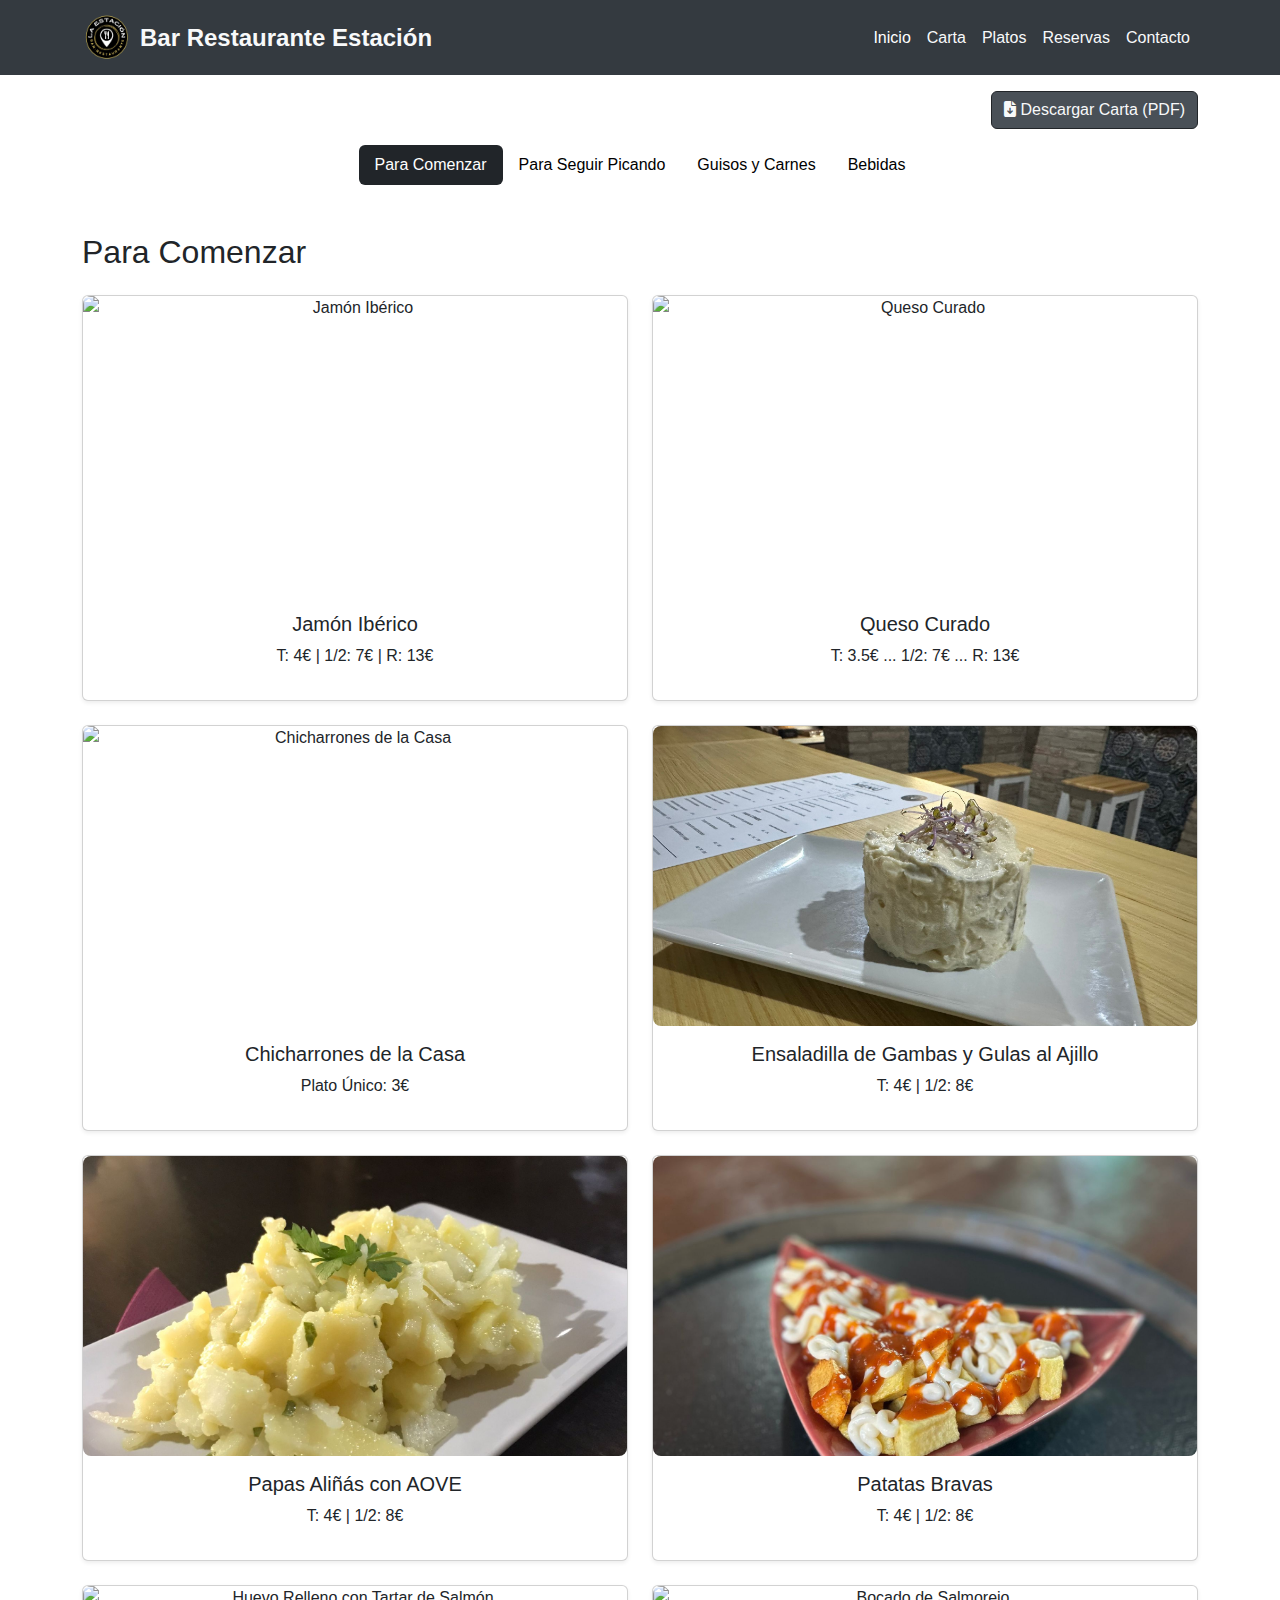
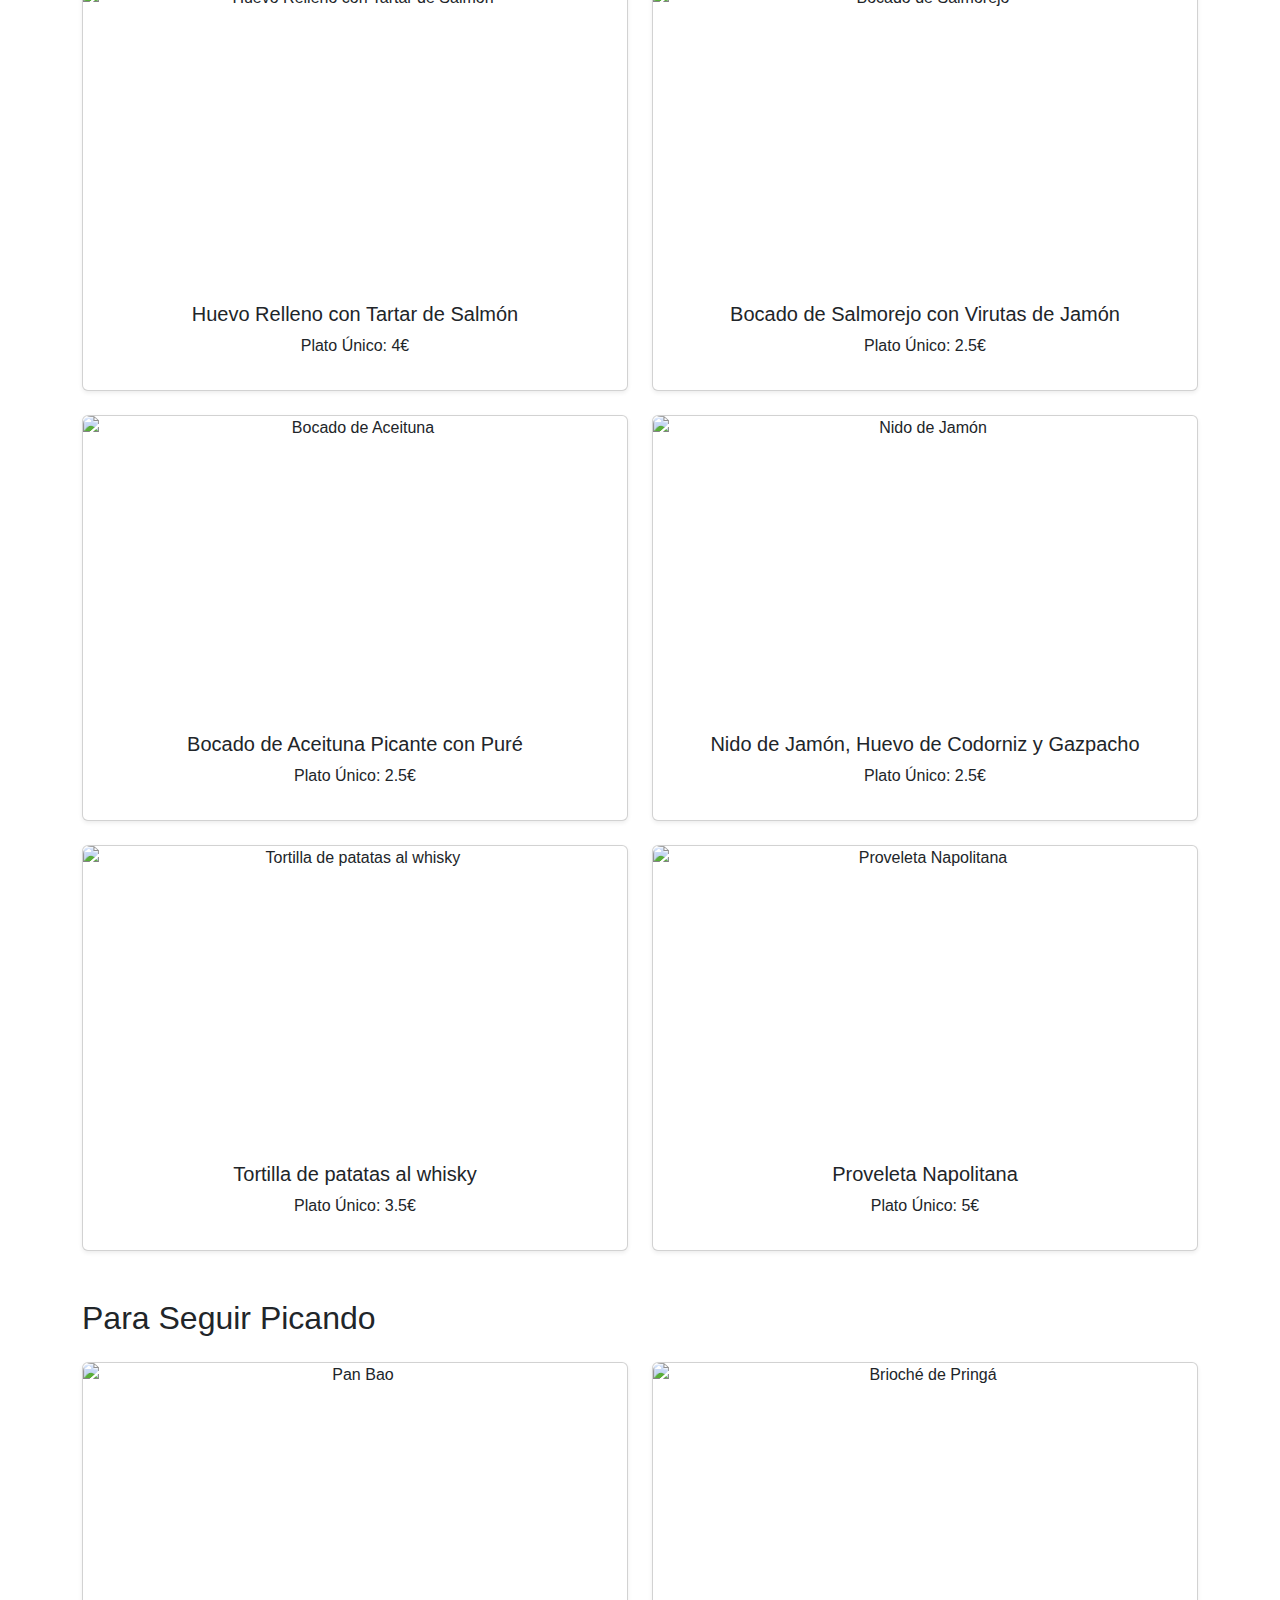
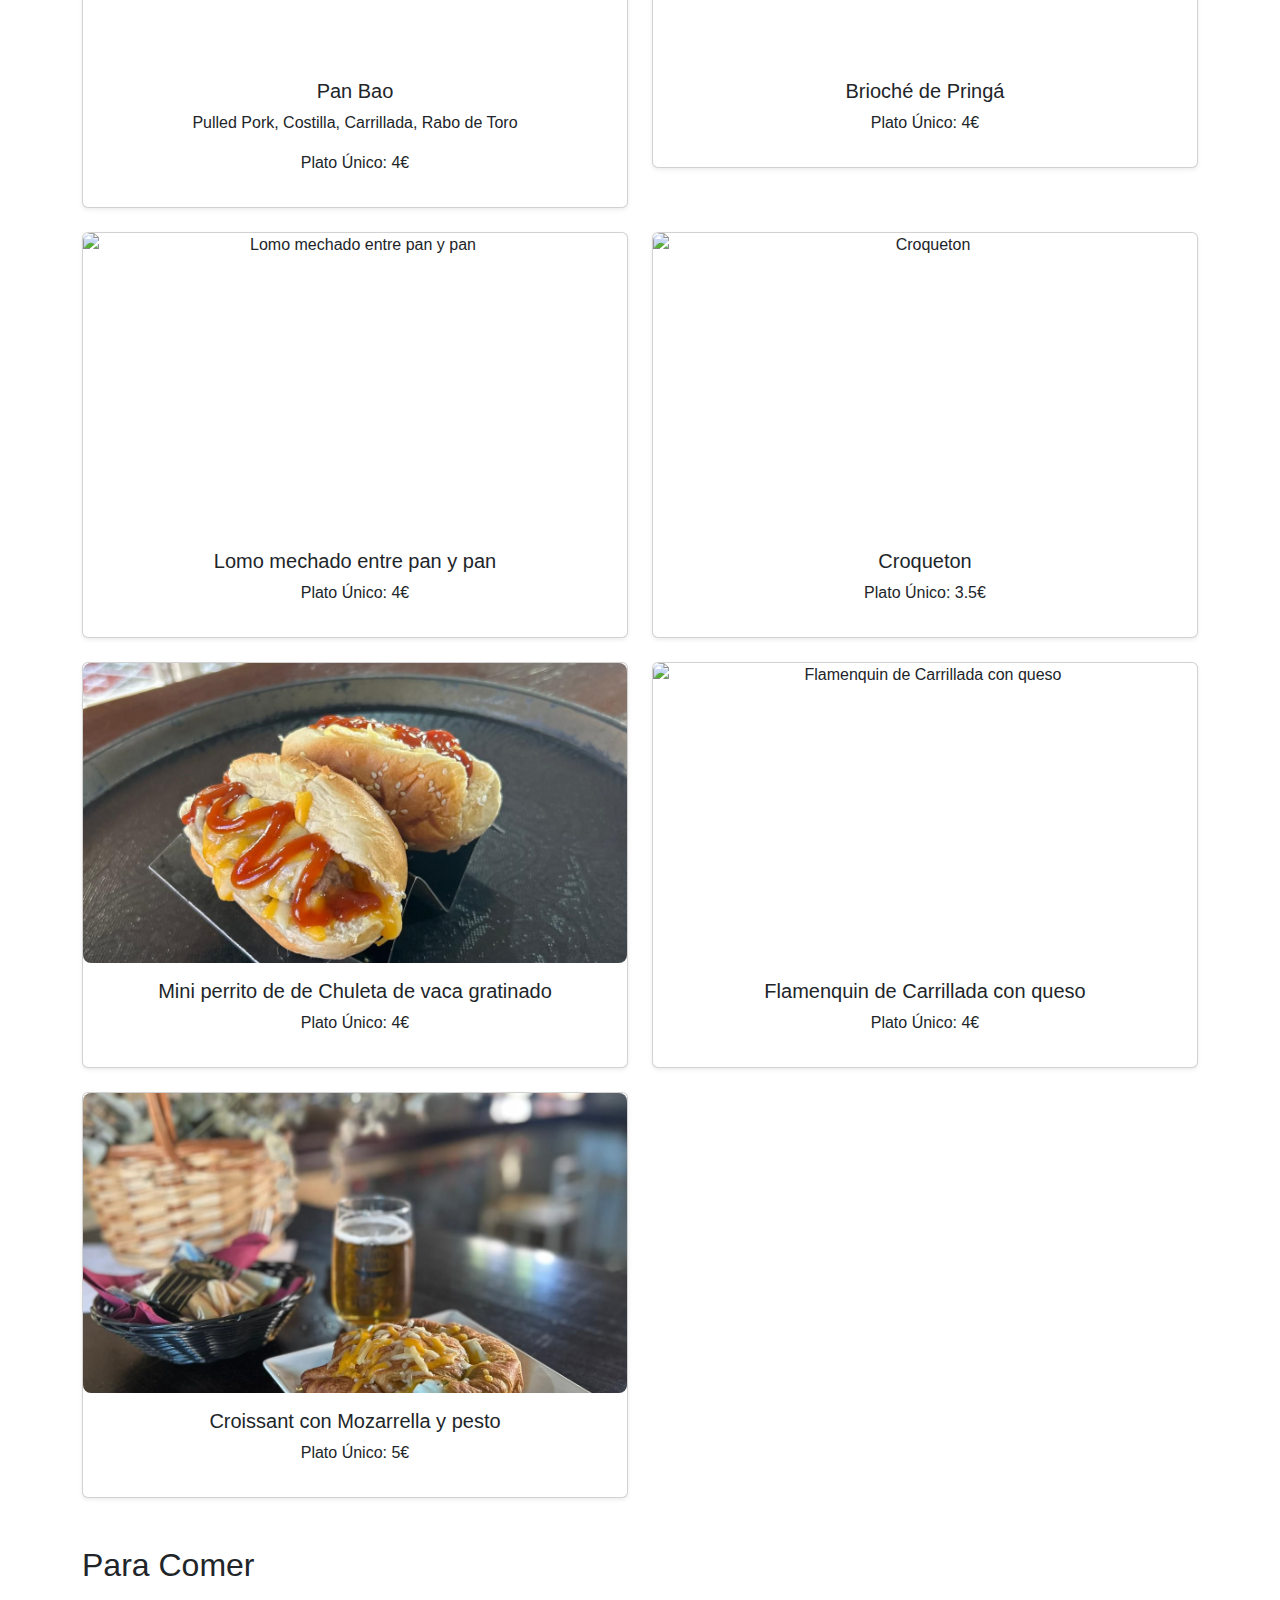
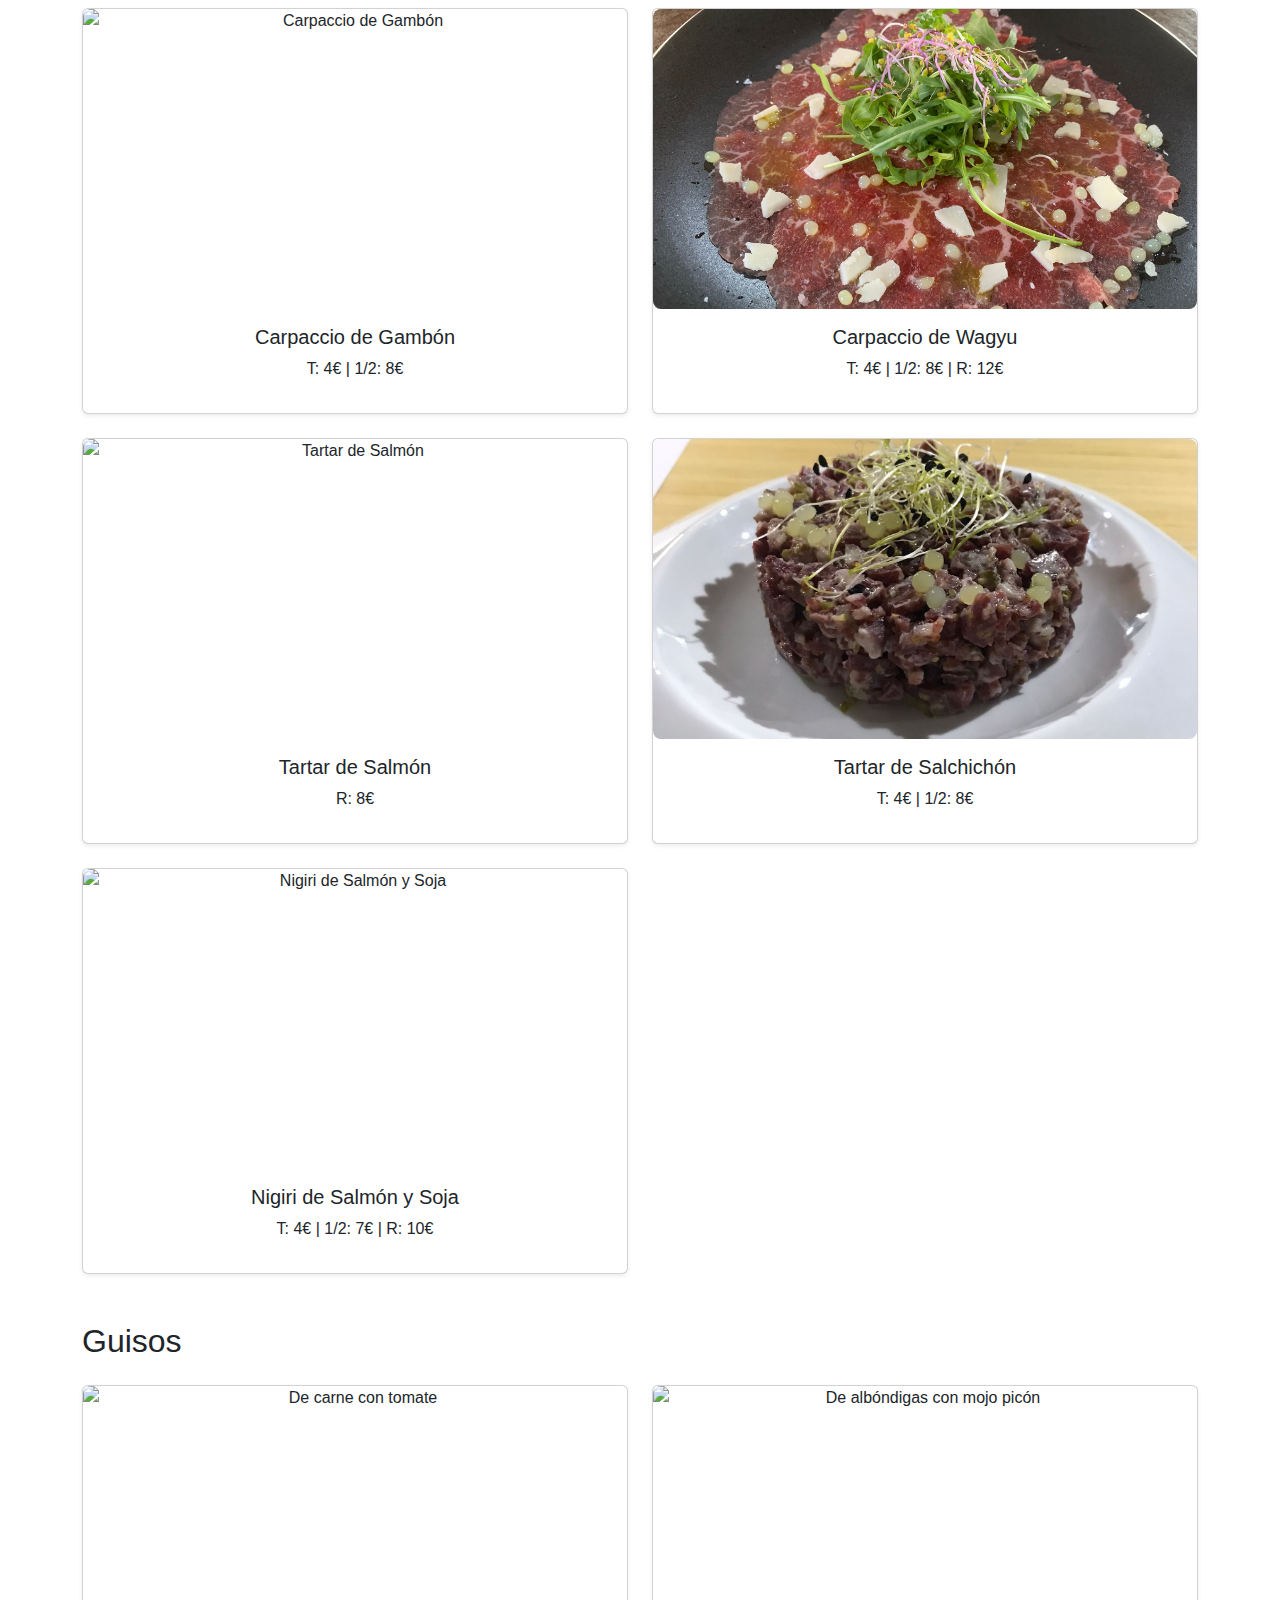
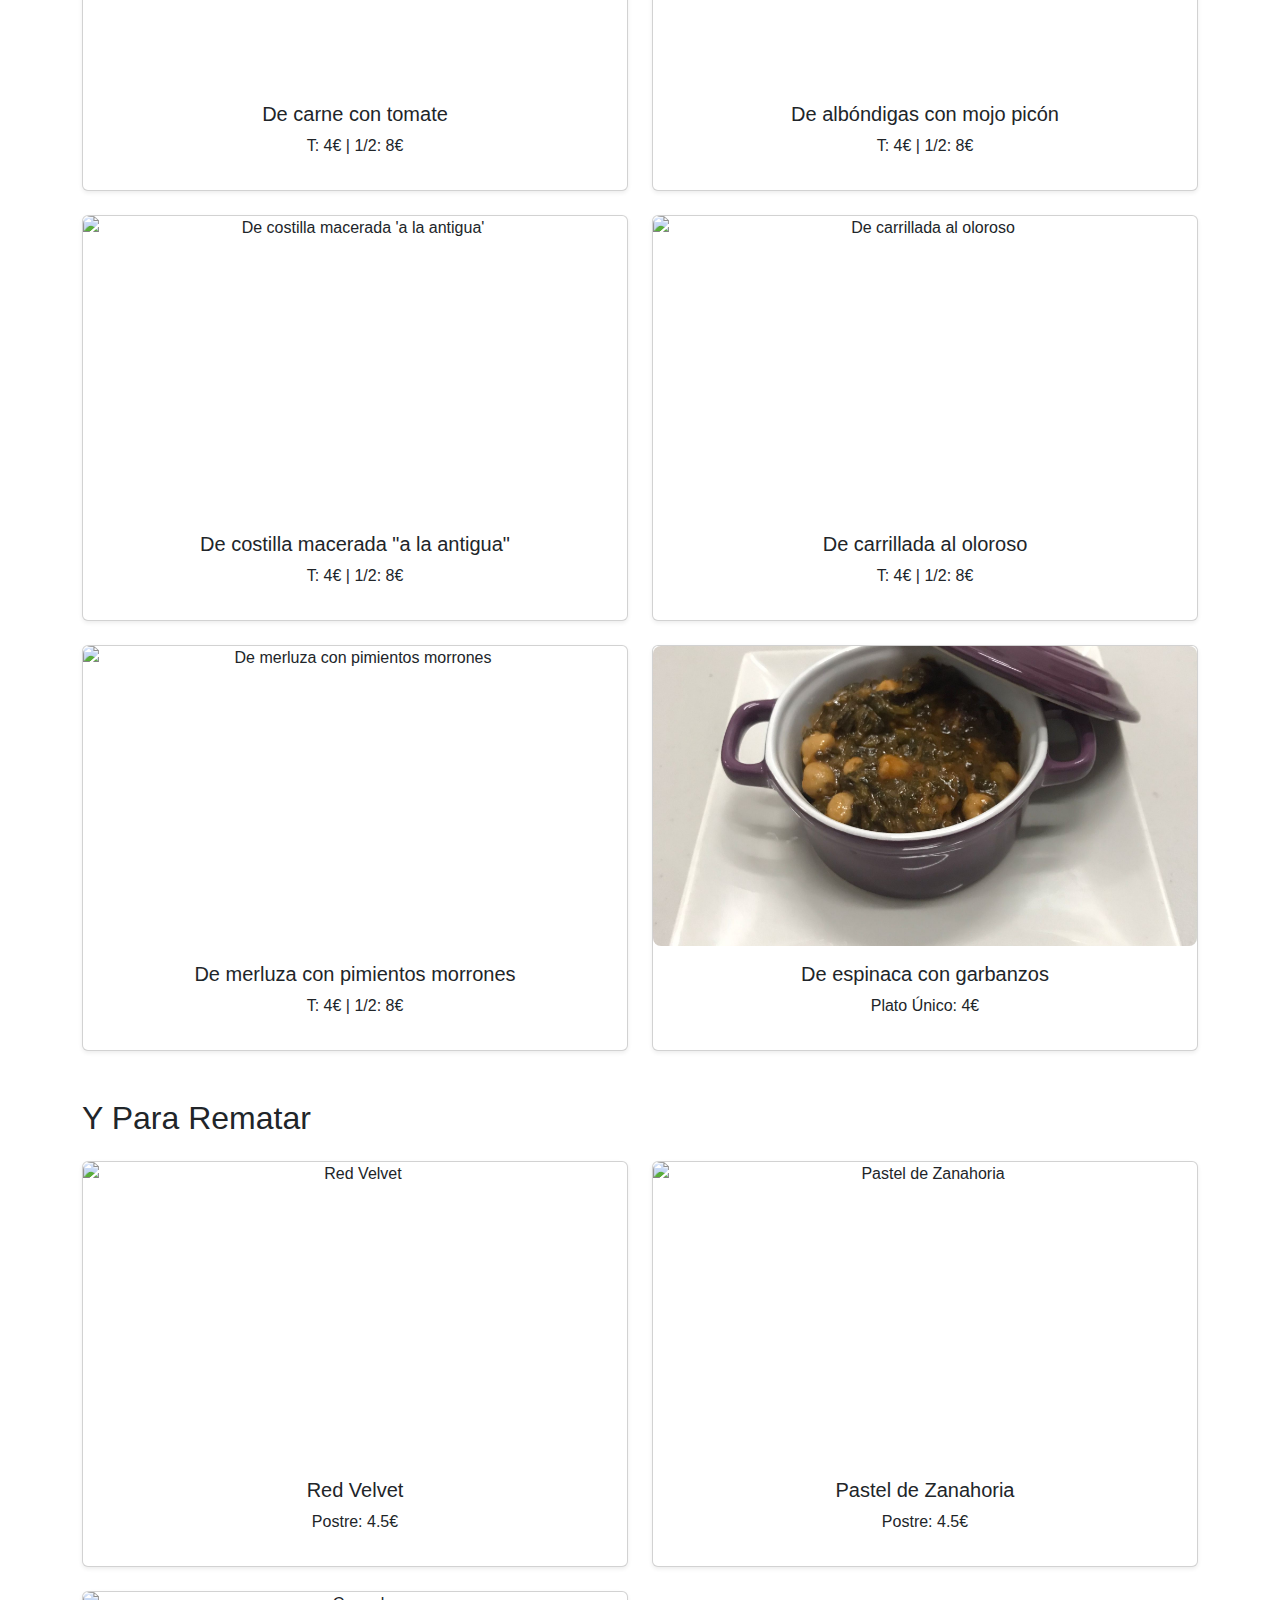
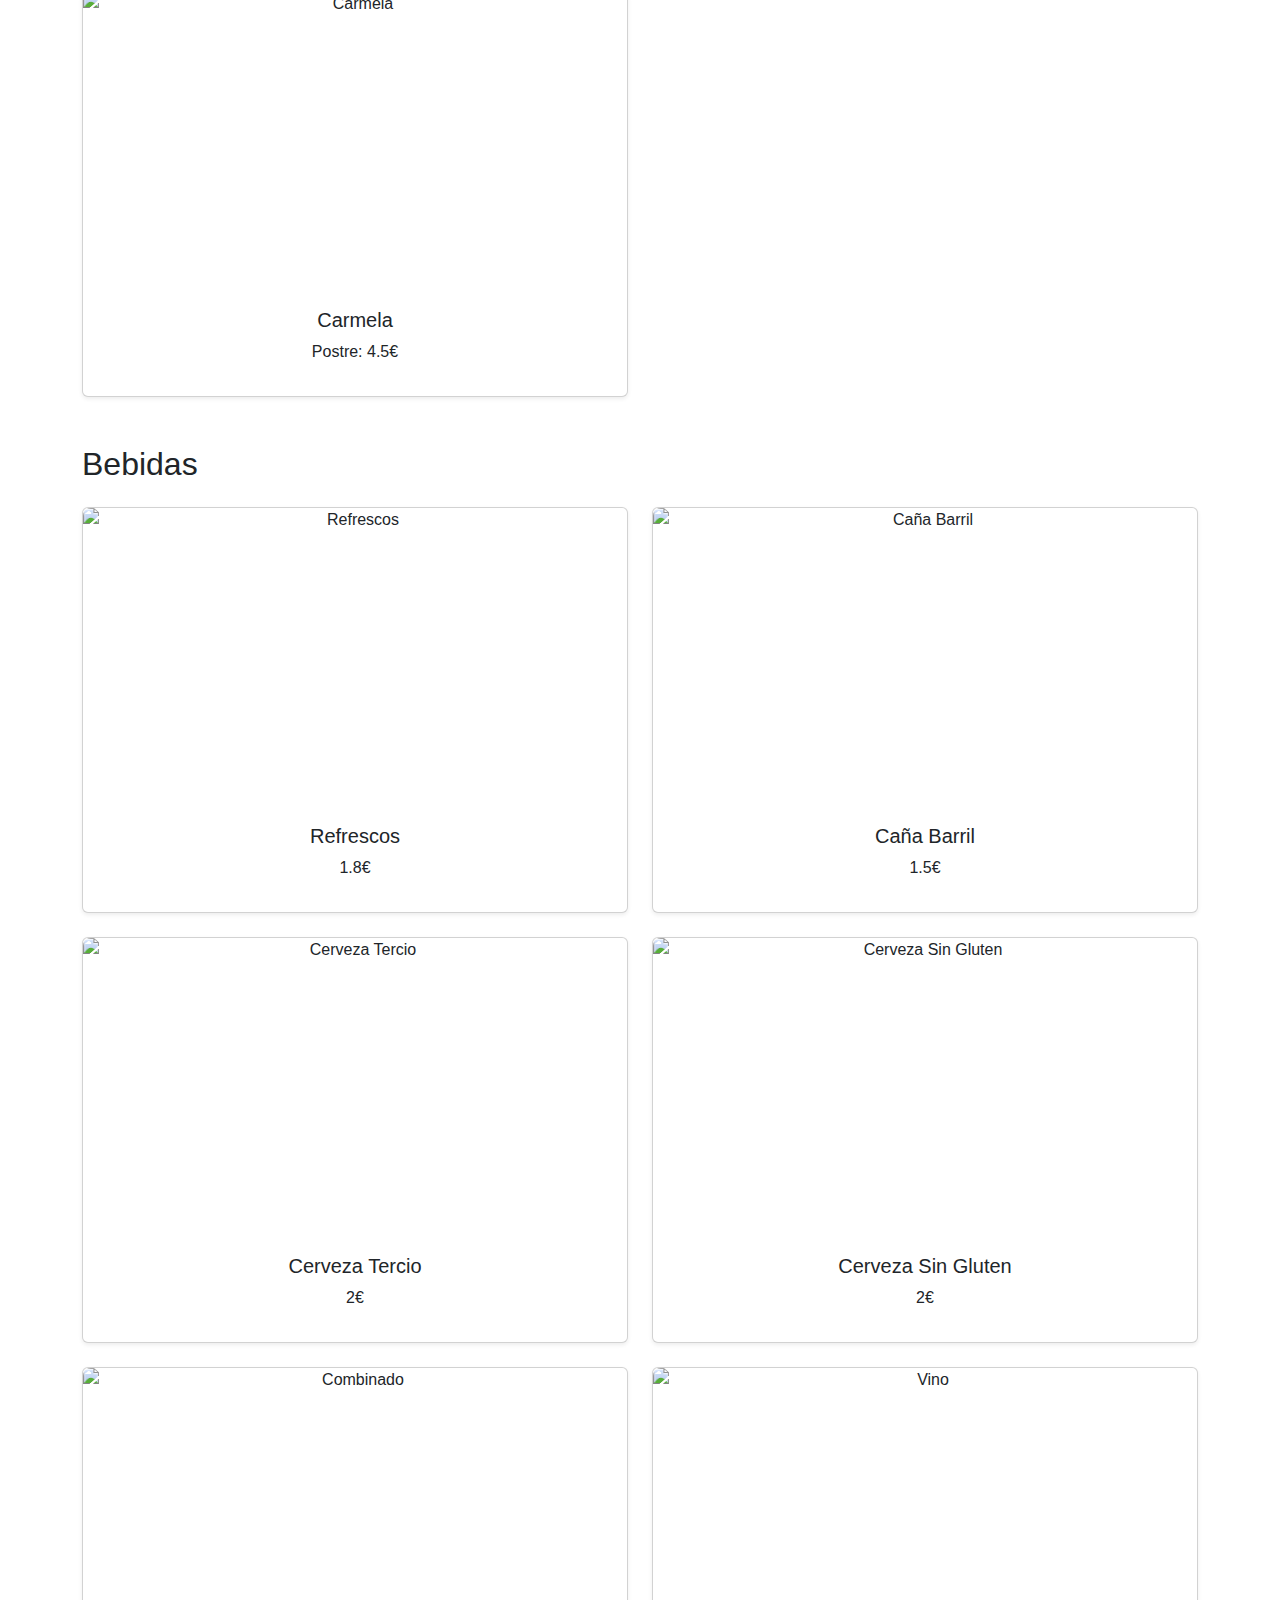
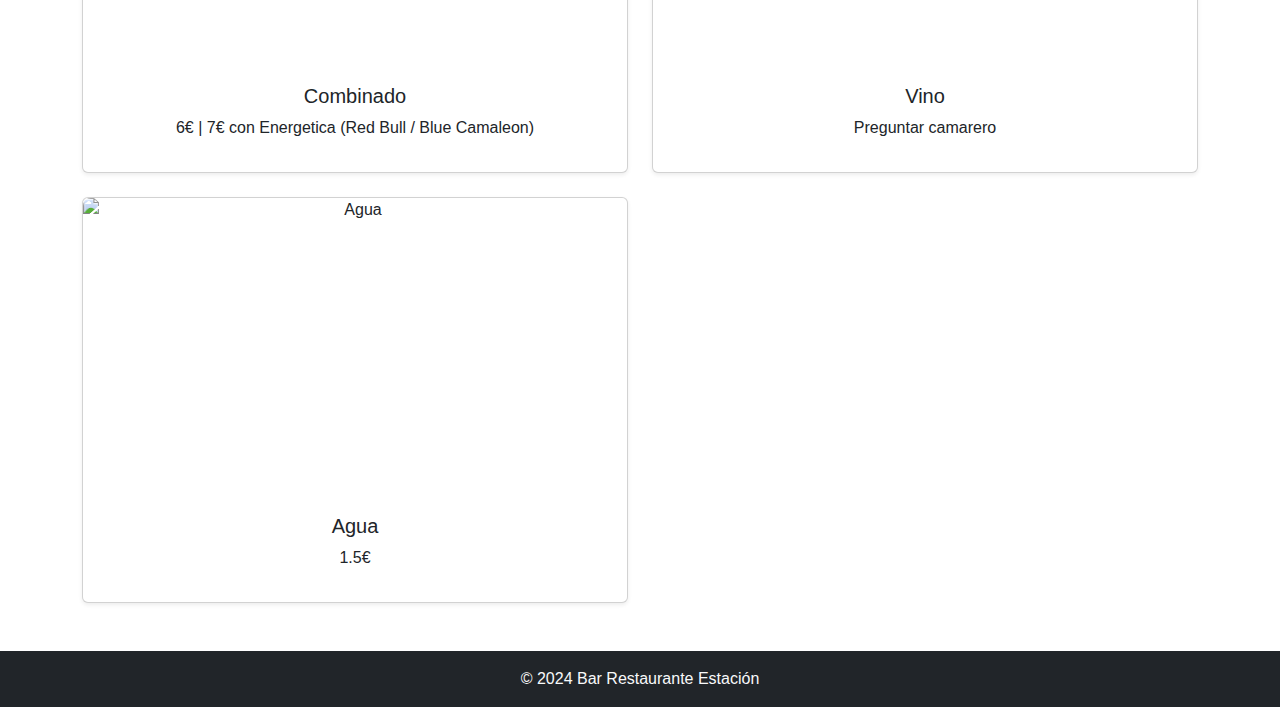
==== menu/index.html @ 71e69ae3 "cambiando el nombre de los archivos para github los detecte, y no aparezca la estenxion .html" ====
<!DOCTYPE html>
<html lang="es">
  <head>
    <meta charset="UTF-8" />
    <meta name="viewport" content="width=device-width, initial-scale=1.0" />
    <title>Menú | Bar Restaurante Estación</title>
    <meta
      name="description"
      content="Ven a disfrutar de los mejores platos y un ambiente único en Bar Restaurante La Estación. Ubicado al lado de la estacion."
    />
    <!-- Bootstrap CSS -->
    <link
      href="https://cdn.jsdelivr.net/npm/bootstrap@5.3.0/dist/css/bootstrap.min.css"
      rel="stylesheet"
    />

    <!-- Iconos de Bootstrap -->
    <link
      rel="stylesheet"
      href="https://cdnjs.cloudflare.com/ajax/libs/font-awesome/6.4.0/css/all.min.css"
    />

    <!-- Estilos Personalizados -->
    <link rel="stylesheet" href="../assets/style/style.css" />
    <link rel="shortcut icon" href="../img/Logo/logo.png" type="image/x-icon" />
    <link
      rel="stylesheet"
      href="https://fonts.googleapis.com/css2?family=Material+Symbols+Outlined"
    />
  </head>
  <body id="top">
    <!-- Header -->
    <header>
      <nav class="navbar navbar-expand-lg navbar-dark bg-prussian-blue">
        <div class="container">
          <a
            class="navbar-brand d-flex align-items-center"
            href="../index.html"
          >
            <img
              src="../img/Logo/logo.png"
              alt="Logo"
              class="logo img-fluid me-2"
            />
            <span class="d-none d-lg-inline">Bar Restaurante Estación</span>
            <span class="d-lg-none">La Estación</span>
          </a>
          <button
            class="navbar-toggler"
            type="button"
            data-bs-toggle="collapse"
            data-bs-target="#navbarNav"
            aria-controls="navbarNav"
            aria-expanded="false"
            aria-label="Toggle navigation"
          >
            <span class="navbar-toggler-icon"></span>
          </button>
          <div
            class="collapse navbar-collapse justify-content-end"
            id="navbarNav"
          >
            <ul class="navbar-nav">
              <li class="nav-item">
                <a class="nav-link active" href="../">Inicio</a>
              </li>
              <li class="nav-item">
                <a class="nav-link" href="./">Carta</a>
              </li>
              <li class="nav-item">
                <a class="nav-link" href="../platos/">Platos</a>
              </li>
              <li class="nav-item">
                <a class="nav-link" href="../#reservas">Reservas</a>
              </li>
              <li class="nav-item">
                <a class="nav-link" href="../#contact">Contacto</a>
              </li>
            </ul>
          </div>
        </div>
      </nav>
    </header>

    <!-- Botón de Descargar PDF -->
    <div class="container mt-3 text-end">
      <a href="../assets/pdf/CartaBarLaEstacion.pdf" class="btn btn-primary">
        <i class="fas fa-file-download"></i> Descargar Carta (PDF)
      </a>
    </div>

    <!-- Submenú de Anclas -->
    <nav class="container mt-3">
      <ul class="nav nav-pills justify-content-center">
        <li class="nav-item">
          <a id="active" class="nav-link" href="#para-comenzar"
            >Para Comenzar</a
          >
        </li>
        <li class="nav-item">
          <a class="nav-link" href="#para-seguir-picando"
            >Para Seguir Picando</a
          >
        </li>
        <li class="nav-item">
          <a class="nav-link" href="#guisos">Guisos y Carnes</a>
        </li>
        <li class="nav-item">
          <a class="nav-link" href="#bebidas">Bebidas</a>
        </li>
      </ul>
    </nav>

    <!-- Menú -->
    <main id="menu-grid" class="container my-5">
      <!-- Para Comenzar -->
      <section id="para-comenzar" class="menu-section mb-5">
        <h2 class="text-prussian-blue mb-4">Para Comenzar</h2>
        <div class="menu-items row g-4">
          <!-- Jamón Ibérico -->
          <div class="menu-item col-md-6 text-center">
            <div class="card shadow-sm">
              <img
                src="../img/menu/jamon-iberico.jpg"
                alt="Jamón Ibérico"
                class="card-img-top"
              />
              <div class="card-body">
                <h5 class="card-title">Jamón Ibérico</h5>
                <p class="card-price">T: 4€ | 1/2: 7€ | R: 13€</p>
              </div>
            </div>
          </div>

          <!-- Queso curado -->
          <div class="menu-item col-md-6 text-center">
            <div class="card shadow-sm">
              <img
                src="../img/menu/queso-curado.jpg"
                alt="Queso Curado"
                class="card-img-top"
              />
              <div class="card-body">
                <h5 class="card-title">Queso Curado</h5>
                <p class="card-price">T: 3.5€ ... 1/2: 7€ ... R: 13€</p>
              </div>
            </div>
          </div>

          <!-- Chicharrones de la casa -->
          <div class="menu-item col-md-6 text-center">
            <div class="card shadow-sm">
              <img
                src="../img/menu/chicharrones.jpg"
                alt="Chicharrones de la Casa"
                class="card-img-top"
              />
              <div class="card-body">
                <h5 class="card-title">Chicharrones de la Casa</h5>
                <p class="card-price">Plato Único: 3€</p>
              </div>
            </div>
          </div>

          <!-- Ensaladilla de gambas y gulas al ajillo -->
          <div class="menu-item col-md-6 text-center">
            <div class="card shadow-sm">
              <img
                src="../img/platos/Ensaladilla.jpg"
                alt="Ensaladilla de Gambas y Gulas"
                class="card-img-top"
              />
              <div class="card-body">
                <h5 class="card-title">
                  Ensaladilla de Gambas y Gulas al Ajillo
                </h5>
                <p class="card-price">T: 4€ | 1/2: 8€</p>
              </div>
            </div>
          </div>

          <!-- Papas aliñás -->
          <div class="menu-item col-md-6 text-center">
            <div class="card shadow-sm">
              <img
                src="../img/platos/Patatas aloe.jpg"
                alt="Papas Aliñás"
                class="card-img-top"
              />
              <div class="card-body">
                <h5 class="card-title">Papas Aliñás con AOVE</h5>
                <p class="card-price">T: 4€ | 1/2: 8€</p>
              </div>
            </div>
          </div>

          <!-- Patatas bravas -->
          <div class="menu-item col-md-6 text-center">
            <div class="card shadow-sm">
              <img
                src="../img/platos/patatas bravas.jpg"
                alt="Patatas Bravas"
                class="card-img-top"
              />
              <div class="card-body">
                <h5 class="card-title">Patatas Bravas</h5>
                <p class="card-price">T: 4€ | 1/2: 8€</p>
              </div>
            </div>
          </div>

          <!-- Huevo relleno con tartar de salmón -->
          <div class="menu-item col-md-6 text-center">
            <div class="card shadow-sm">
              <img
                src="../img/menu/huevo-relleno.jpg"
                alt="Huevo Relleno con Tartar de Salmón"
                class="card-img-top"
              />
              <div class="card-body">
                <h5 class="card-title">Huevo Relleno con Tartar de Salmón</h5>
                <p class="card-price">Plato Único: 4€</p>
              </div>
            </div>
          </div>

          <!-- Bocado de salmorejo -->
          <div class="menu-item col-md-6 text-center">
            <div class="card shadow-sm">
              <img
                src="../img/menu/bocado-salmorejo.jpg"
                alt="Bocado de Salmorejo"
                class="card-img-top"
              />
              <div class="card-body">
                <h5 class="card-title">
                  Bocado de Salmorejo con Virutas de Jamón
                </h5>
                <p class="card-price">Plato Único: 2.5€</p>
              </div>
            </div>
          </div>

          <!-- Bocado de aceituna -->
          <div class="menu-item col-md-6 text-center">
            <div class="card shadow-sm">
              <img
                src="../img/menu/bocado-aceituna.jpg"
                alt="Bocado de Aceituna"
                class="card-img-top"
              />
              <div class="card-body">
                <h5 class="card-title">Bocado de Aceituna Picante con Puré</h5>
                <p class="card-price">Plato Único: 2.5€</p>
              </div>
            </div>
          </div>

          <!-- Nido de jamón -->
          <div class="menu-item col-md-6 text-center">
            <div class="card shadow-sm">
              <img
                src="../img/menu/nido-jamon.jpg"
                alt="Nido de Jamón"
                class="card-img-top"
              />
              <div class="card-body">
                <h5 class="card-title">
                  Nido de Jamón, Huevo de Codorniz y Gazpacho
                </h5>
                <p class="card-price">Plato Único: 2.5€</p>
              </div>
            </div>
          </div>

          <div class="menu-item col-md-6 text-center">
            <div class="card shadow-sm">
              <img
                src="../img/menu/Tortilla de patatas al whisky.jpg"
                alt="Tortilla de patatas al whisky"
                class="card-img-top"
              />
              <div class="card-body">
                <h5 class="card-title">Tortilla de patatas al whisky</h5>
                <p class="card-price">Plato Único: 3.5€</p>
              </div>
            </div>
          </div>

          <div class="menu-item col-md-6 text-center">
            <div class="card shadow-sm">
              <img
                src="../img/menu/Proveleta Napolitana.jpg"
                alt="Proveleta Napolitana"
                class="card-img-top"
              />
              <div class="card-body">
                <h5 class="card-title">Proveleta Napolitana</h5>
                <p class="card-price">Plato Único: 5€</p>
              </div>
            </div>
          </div>
        </div>
        <!-- Modal para imágenes -->
        <div class="image-modal" id="imageModal">
          <span class="close-modal">&times;</span>
          <img id="modalImage" src="" alt="Imagen ampliada" />
        </div>
      </section>

      <!-- Para seguir Picando -->

      <section id="para-seguir-picando" class="menu-section mb-5">
        <h2 class="text-prussian-blue mb-4">Para Seguir Picando</h2>
        <div class="menu-items row g-4">
          <!-- Pan bao -->
          <div class="menu-item col-md-6 text-center">
            <div class="card shadow-sm">
              <img
                src="../img/menu/pan-bao.jpg"
                alt="Pan Bao"
                class="card-img-top"
              />
              <div class="card-body">
                <h5 class="card-title">Pan Bao</h5>
                <p class="card-text">
                  Pulled Pork, Costilla, Carrillada, Rabo de Toro
                </p>
                <p class="card-price">Plato Único: 4€</p>
              </div>
            </div>
          </div>

          <!-- Brioché de pringá -->
          <div class="menu-item col-md-6 text-center">
            <div class="card shadow-sm">
              <img
                src="../img/menu/brioche-pringa.jpg"
                alt="Brioché de Pringá"
                class="card-img-top"
              />
              <div class="card-body">
                <h5 class="card-title">Brioché de Pringá</h5>
                <p class="card-price">Plato Único: 4€</p>
              </div>
            </div>
          </div>

          <!-- Lomo mechado entre pan y pan -->
          <div class="menu-item col-md-6 text-center">
            <div class="card shadow-sm">
              <img
                src="../img/menu/Lomo mechado entre pan y pan.jpg"
                alt="Lomo mechado entre pan y pan"
                class="card-img-top"
              />
              <div class="card-body">
                <h5 class="card-title">Lomo mechado entre pan y pan</h5>
                <p class="card-price">Plato Único: 4€</p>
              </div>
            </div>
          </div>

          <!-- Croqueton -->
          <div class="menu-item col-md-6 text-center">
            <div class="card shadow-sm">
              <img
                src="../img/menu/Croqueton.jpg"
                alt="Croqueton"
                class="card-img-top"
              />
              <div class="card-body">
                <h5 class="card-title">Croqueton</h5>
                <p class="card-price">Plato Único: 3.5€</p>
              </div>
            </div>
          </div>

          <!-- Mini perrito de de Chuleta de vaca gratinado -->
          <div class="menu-item col-md-6 text-center">
            <div class="card shadow-sm">
              <img
                src="../img/platos/mini perrito.jpg"
                alt="Mini perrito de de Chuleta de vaca gratinado"
                class="card-img-top"
              />
              <div class="card-body">
                <h5 class="card-title">
                  Mini perrito de de Chuleta de vaca gratinado
                </h5>
                <p class="card-price">Plato Único: 4€</p>
              </div>
            </div>
          </div>

          <!--Flamenquin de Carrillada con queso -->
          <div class="menu-item col-md-6 text-center">
            <div class="card shadow-sm">
              <img
                src="../img/menu/Flamenquin de Carrillada con queso.jpg"
                alt="Flamenquin de Carrillada con queso"
                class="card-img-top"
              />
              <div class="card-body">
                <h5 class="card-title">Flamenquin de Carrillada con queso</h5>
                <p class="card-price">Plato Único: 4€</p>
              </div>
            </div>
          </div>

          <!-- Croissant con Mozarrella y pesto -->
          <div class="menu-item col-md-6 text-center">
            <div class="card shadow-sm">
              <img
                src="../img/platos/croissant.jpg"
                alt="Croissant con Mozarrella y pesto"
                class="card-img-top"
              />
              <div class="card-body">
                <h5 class="card-title">Croissant con Mozarrella y pesto</h5>
                <p class="card-price">Plato Único: 5€</p>
              </div>
            </div>
          </div>
        </div>
        <!-- Modal para imágenes -->
        <div class="image-modal" id="imageModal">
          <span class="close-modal">&times;</span>
          <img id="modalImage" src="" alt="Imagen ampliada" />
        </div>
      </section>
      <!-- Para comer -->

      <section id="para-comer" class="menu-section mb-5">
        <h2 class="text-prussian-blue mb-4">Para Comer</h2>
        <div class="menu-items row g-4">
          <!-- Carpaccio de gambón -->
          <div class="menu-item col-md-6 text-center">
            <div class="card shadow-sm">
              <img
                src="../img/menu/carpaccio-gambon.jpg"
                alt="Carpaccio de Gambón"
                class="card-img-top"
              />
              <div class="card-body">
                <h5 class="card-title">Carpaccio de Gambón</h5>
                <p class="card-price">T: 4€ | 1/2: 8€</p>
              </div>
            </div>
          </div>

          <!-- Carpaccio de wagyu -->
          <div class="menu-item col-md-6 text-center">
            <div class="card shadow-sm">
              <img
                src="../img/platos/waigu.jpg"
                alt="Carpaccio de Wagyu"
                class="card-img-top"
              />
              <div class="card-body">
                <h5 class="card-title">Carpaccio de Wagyu</h5>
                <p class="card-price">T: 4€ | 1/2: 8€ | R: 12€</p>
              </div>
            </div>
          </div>

          <!-- Tartar de salmón -->
          <div class="menu-item col-md-6 text-center">
            <div class="card shadow-sm">
              <img
                src="../img/menu/tartar-salmon.jpg"
                alt="Tartar de Salmón"
                class="card-img-top"
              />
              <div class="card-body">
                <h5 class="card-title">Tartar de Salmón</h5>
                <p class="card-price">R: 8€</p>
              </div>
            </div>
          </div>

          <!-- Tartar de salchichón -->
          <div class="menu-item col-md-6 text-center">
            <div class="card shadow-sm">
              <img
                src="../img/platos/Salchichon.jpg"
                alt="Tartar de Salchichón"
                class="card-img-top"
              />
              <div class="card-body">
                <h5 class="card-title">Tartar de Salchichón</h5>
                <p class="card-price">T: 4€ | 1/2: 8€</p>
              </div>
            </div>
          </div>

          <!-- Nigiri de salmón y soja -->
          <div class="menu-item col-md-6 text-center">
            <div class="card shadow-sm">
              <img
                src="../img/menu/nigiri-salmon.jpg"
                alt="Nigiri de Salmón y Soja"
                class="card-img-top"
              />
              <div class="card-body">
                <h5 class="card-title">Nigiri de Salmón y Soja</h5>
                <p class="card-price">T: 4€ | 1/2: 7€ | R: 10€</p>
              </div>
            </div>
          </div>
        </div>
        <!-- Modal para imágenes -->
        <div class="image-modal" id="imageModal">
          <span class="close-modal">&times;</span>
          <img id="modalImage" src="" alt="Imagen ampliada" />
        </div>
      </section>

      <!-- Guisos -->

      <section id="guisos" class="menu-section mb-5">
        <h2 class="text-prussian-blue mb-4">Guisos</h2>
        <div class="menu-items row g-4">
          <!-- Guisos -->
          <div class="menu-item col-md-6 text-center">
            <div class="card shadow-sm">
              <img
                src="../img/menu/carne-tomate.jpg"
                alt="De carne con tomate"
                class="card-img-top"
              />
              <div class="card-body">
                <h5 class="card-title">De carne con tomate</h5>
                <p class="card-price">T: 4€ | 1/2: 8€</p>
              </div>
            </div>
          </div>

          <div class="menu-item col-md-6 text-center">
            <div class="card shadow-sm">
              <img
                src="../img/menu/albondigas-mojo.jpg"
                alt="De albóndigas con mojo picón"
                class="card-img-top"
              />
              <div class="card-body">
                <h5 class="card-title">De albóndigas con mojo picón</h5>
                <p class="card-price">T: 4€ | 1/2: 8€</p>
              </div>
            </div>
          </div>

          <div class="menu-item col-md-6 text-center">
            <div class="card shadow-sm">
              <img
                src="../img/menu/costilla-antigua.jpg"
                alt="De costilla macerada 'a la antigua'"
                class="card-img-top"
              />
              <div class="card-body">
                <h5 class="card-title">De costilla macerada "a la antigua"</h5>
                <p class="card-price">T: 4€ | 1/2: 8€</p>
              </div>
            </div>
          </div>

          <div class="menu-item col-md-6 text-center">
            <div class="card shadow-sm">
              <img
                src="../img/menu/carrillada-oloroso.jpg"
                alt="De carrillada al oloroso"
                class="card-img-top"
              />
              <div class="card-body">
                <h5 class="card-title">De carrillada al oloroso</h5>
                <p class="card-price">T: 4€ | 1/2: 8€</p>
              </div>
            </div>
          </div>

          <div class="menu-item col-md-6 text-center">
            <div class="card shadow-sm">
              <img
                src="../img/menu/merluza-pimientos.jpg"
                alt="De merluza con pimientos morrones"
                class="card-img-top"
              />
              <div class="card-body">
                <h5 class="card-title">De merluza con pimientos morrones</h5>
                <p class="card-price">T: 4€ | 1/2: 8€</p>
              </div>
            </div>
          </div>

          <div class="menu-item col-md-6 text-center">
            <div class="card shadow-sm">
              <img
                src="../img/platos/espinacas.jpg"
                alt="De espinaca con garbanzos"
                class="card-img-top"
              />
              <div class="card-body">
                <h5 class="card-title">De espinaca con garbanzos</h5>
                <p class="card-price">Plato Único: 4€</p>
              </div>
            </div>
          </div>
        </div>
        <!-- Modal para imágenes -->
        <div class="image-modal" id="imageModal">
          <span class="close-modal">&times;</span>
          <img id="modalImage" src="" alt="Imagen ampliada" />
        </div>
      </section>

      <!-- Y para rematar -->

      <section id="y-para-rematar" class="menu-section mb-5">
        <h2 class="text-prussian-blue mb-4">Y Para Rematar</h2>
        <div class="menu-items row g-4">
          <!-- Postres -->
          <div class="menu-item col-md-6 text-center">
            <div class="card shadow-sm">
              <img
                src="../img/menu/red-velvet.jpg"
                alt="Red Velvet"
                class="card-img-top"
              />
              <div class="card-body">
                <h5 class="card-title">Red Velvet</h5>
                <p class="card-price">Postre: 4.5€</p>
              </div>
            </div>
          </div>

          <div class="menu-item col-md-6 text-center">
            <div class="card shadow-sm">
              <img
                src="../img/menu/pastel-zanahoria.jpg"
                alt="Pastel de Zanahoria"
                class="card-img-top"
              />
              <div class="card-body">
                <h5 class="card-title">Pastel de Zanahoria</h5>
                <p class="card-price">Postre: 4.5€</p>
              </div>
            </div>
          </div>

          <div class="menu-item col-md-6 text-center">
            <div class="card shadow-sm">
              <img
                src="../img/menu/carmela.jpg"
                alt="Carmela"
                class="card-img-top"
              />
              <div class="card-body">
                <h5 class="card-title">Carmela</h5>
                <p class="card-price">Postre: 4.5€</p>
              </div>
            </div>
          </div>
        </div>
        <!-- Modal para imágenes -->
        <div class="image-modal" id="imageModal">
          <span class="close-modal">&times;</span>
          <img id="modalImage" src="" alt="Imagen ampliada" />
        </div>
      </section>

      <section id="bebidas" class="menu-section mb-5">
        <h2 class="text-prussian-blue mb-4">Bebidas</h2>
        <div class="menu-items row g-4">
          <!-- Bebidas -->
          <div class="menu-item col-md-6 text-center">
            <div class="card shadow-sm">
              <img
                src="https://media.istockphoto.com/id/887380068/es/vector/botellas-de-refrescos.jpg?s=612x612&w=0&k=20&c=bvVYEIm6zQoyNNIMYNJVszJvT6-UfLyKybyKeUQ6CUI="
                alt="Refrescos"
                class="card-img-top"
              />
              <div class="card-body">
                <h5 class="card-title">Refrescos</h5>
                <p class="card-price">1.8€</p>
              </div>
            </div>
          </div>

          <div class="menu-item col-md-6 text-center">
            <div class="card shadow-sm">
              <img
                src="https://candilon.es/wp-content/uploads/2023/04/como-tirar-la-cana-cerveza-perfecta.png"
                alt="Caña Barril"
                class="card-img-top"
              />
              <div class="card-body">
                <h5 class="card-title">Caña Barril</h5>
                <p class="card-price">1.5€</p>
              </div>
            </div>
          </div>

          <div class="menu-item col-md-6 text-center">
            <div class="card shadow-sm">
              <img
                src="https://tucervezaadomicilio.com/wp-content/uploads/2020/07/estrella-galicia-quinto.jpg"
                alt="Cerveza Tercio"
                class="card-img-top"
              />
              <div class="card-body">
                <h5 class="card-title">Cerveza Tercio</h5>
                <p class="card-price">2€</p>
              </div>
            </div>
          </div>

          <div class="menu-item col-md-6 text-center">
            <div class="card shadow-sm">
              <img
                src="https://estrellagalicia.es/adobe/dynamicmedia/deliver/dm-aid--66ce92d4-06aa-47f7-9e03-d85fc2794d3d/img-product-estrella-galicia-sin-gluten-es.png?preferwebp=true&quality=85"
                alt="Cerveza Sin Gluten"
                class="card-img-top"
              />
              <div class="card-body">
                <h5 class="card-title">Cerveza Sin Gluten</h5>
                <p class="card-price">2€</p>
              </div>
            </div>
          </div>

          <div class="menu-item col-md-6 text-center">
            <div class="card shadow-sm">
              <img
                src="https://www.massegur.com/wp-content/uploads/productos/productos%20(19)/0785219.bmp"
                alt="Combinado"
                class="card-img-top"
              />
              <div class="card-body">
                <h5 class="card-title">Combinado</h5>
                <p class="card-price">
                  6€ | 7€ con Energetica (Red Bull / Blue Camaleon)
                </p>
              </div>
            </div>
          </div>

          <div class="menu-item col-md-6 text-center">
            <div class="card shadow-sm">
              <img
                src="https://productimages.etrusted.com/products/prt-09e6f453-d261-4074-b861-0466a1e2a202/25/original.jpg"
                alt="Vino"
                class="card-img-top"
              />
              <div class="card-body">
                <h5 class="card-title">Vino</h5>
                <p class="card-price">Preguntar camarero</p>
              </div>
            </div>
          </div>

          <div class="menu-item col-md-6 text-center">
            <div class="card shadow-sm">
              <img
                src="https://distribucionesricardobenito.com/wp-content/uploads/SOLAN-RET-150cl.jpg"
                alt="Agua"
                class="card-img-top"
              />
              <div class="card-body">
                <h5 class="card-title">Agua</h5>
                <p class="card-price">1.5€</p>
              </div>
            </div>
          </div>
        </div>
        <!-- Modal para imágenes -->
        <div class="image-modal" id="imageModal">
          <span class="close-modal">&times;</span>
          <img id="modalImage" src="" alt="Imagen ampliada" />
        </div>
      </section>
    </main>
    <!-- Subir arriba -->

    <a href="#top" id="goToTop" class="btn btn-primary" style="display: none"
      ><span class="material-symbols-outlined"> arrow_upward </span></a
    >

    <!-- Footer -->
    <footer class="bg-dark text-light py-3">
      <div class="container text-center">
        <p class="mb-0">&copy; 2024 Bar Restaurante Estación</p>
      </div>
    </footer>

    <!-- Bootstrap JS Bundle -->
    <script
      src="https://cdn.jsdelivr.net/npm/bootstrap@5.3.0/dist/js/bootstrap.bundle.min.js"
      defer
    ></script>
    <script src="../assets/script/script.js"></script>
  </body>
</html>
---- assets/style/style.css ----
:root {
  --old-gold: #d9ba22ff;
  --seasalt: #f8f9faff;
  --antiflash-white: #e9ecefff;
  --platinum: #dee2e6ff;
  --french-gray: #ced4daff;
  --french-gray-2: #adb5bdff;
  --slate-gray: #6c757dff;
  --outer-space: #495057ff;
  --onyx: #343a40ff;
  --eerie-black: #212529ff;
}

body {
  margin: 0;
  font-family: Arial, sans-serif;
}

header {
  background-color: var(--onyx);
}

header .navbar {
  background-color: var(--onyx);
}

header .navbar-brand span {
  font-size: 1.5rem;
  font-weight: bold;
  color: var(--seasalt);
}

header .nav-link {
  color: var(--seasalt);
}

header .nav-link:hover {
  color: var(--old-gold);
}

.carousel-caption h5 {
  font-size: 2rem;
}

.carousel-caption p {
  font-size: 1.25rem;
}

.grid-container {
  display: grid;
  gap: 15px;
  grid-template-columns: repeat(auto-fit, minmax(200px, 1fr));
}

.grid-container img {
  width: 100%;
  height: 250px;
  object-fit: cover;
  border-radius: 8px;
  cursor: pointer;
  transition: transform 0.3s, box-shadow 0.3s;
}

.grid-container img:hover {
  transform: scale(1.05);
  box-shadow: 0px 4px 8px rgba(0, 0, 0, 0.2);
}

.menu-item img {
  width: 100%;
  height: 300px;
  object-fit: cover;
  border-radius: 8px;
  cursor: pointer;
  transition: transform 0.3s, box-shadow 0.3s;
}

.image-modal {
  display: none;
  position: fixed;
  z-index: 1000;
  left: 0;
  top: 0;
  width: 100%;
  height: 100%;
  background-color: rgba(0, 0, 0, 0.8);
  justify-content: center;
  align-items: center;
}

.image-modal img {
  max-width: 90%;
  max-height: 90%;
  border-radius: 10px;
}

.image-modal .close-modal {
  position: absolute;
  top: 20px;
  right: 20px;
  color: var(--seasalt);
  font-size: 2rem;
  cursor: pointer;
  background: none;
  border: none;
}

.image-modal .close-modal:hover {
  color: var(--old-gold);
}

footer {
  background-color: var(--onyx);
  color: var(--seasalt);
  text-align: center;
}

footer p {
  margin: 0;
}

.logo {
  width: 50px;
  height: auto;
}

@media (max-width: 768px) {
  .logo {
    width: 30px;
  }

  .navbar-brand span {
    font-size: 1.2rem;
    font-weight: bold;
  }
}

.btn-primary {
  background-color: var(--outer-space);
  color: var(--seasalt);
  border-color: var(--eerie-black);
}

.btn-primary:hover {
  background-color: var(--old-gold);
  border-color: var(--old-gold);
}

.nav-link {
  color: #000;
  transition: background-color 0.3s, color 0.3s;
}

.nav-link:hover {
  color: var(--old-gold);
}

#active {
  background-color: var(--eerie-black);
  color: white;
}

#goToTop {
  position: fixed;
  bottom: 20px;
  right: 20px;
  z-index: 1000;
  background-color: var(--eerie-black);
  color: white;
  border: none;
  border-radius: 50%;
  width: 50px;
  height: 50px;
  display: flex;
  align-items: center;
  justify-content: center;
  font-size: 24px;
  cursor: pointer;
  transition: opacity 0.3s ease;
}

#goToTop:hover {
  background-color: var(--old-gold);
}

#reservas {
  background-color: var(--slate-gray);
}
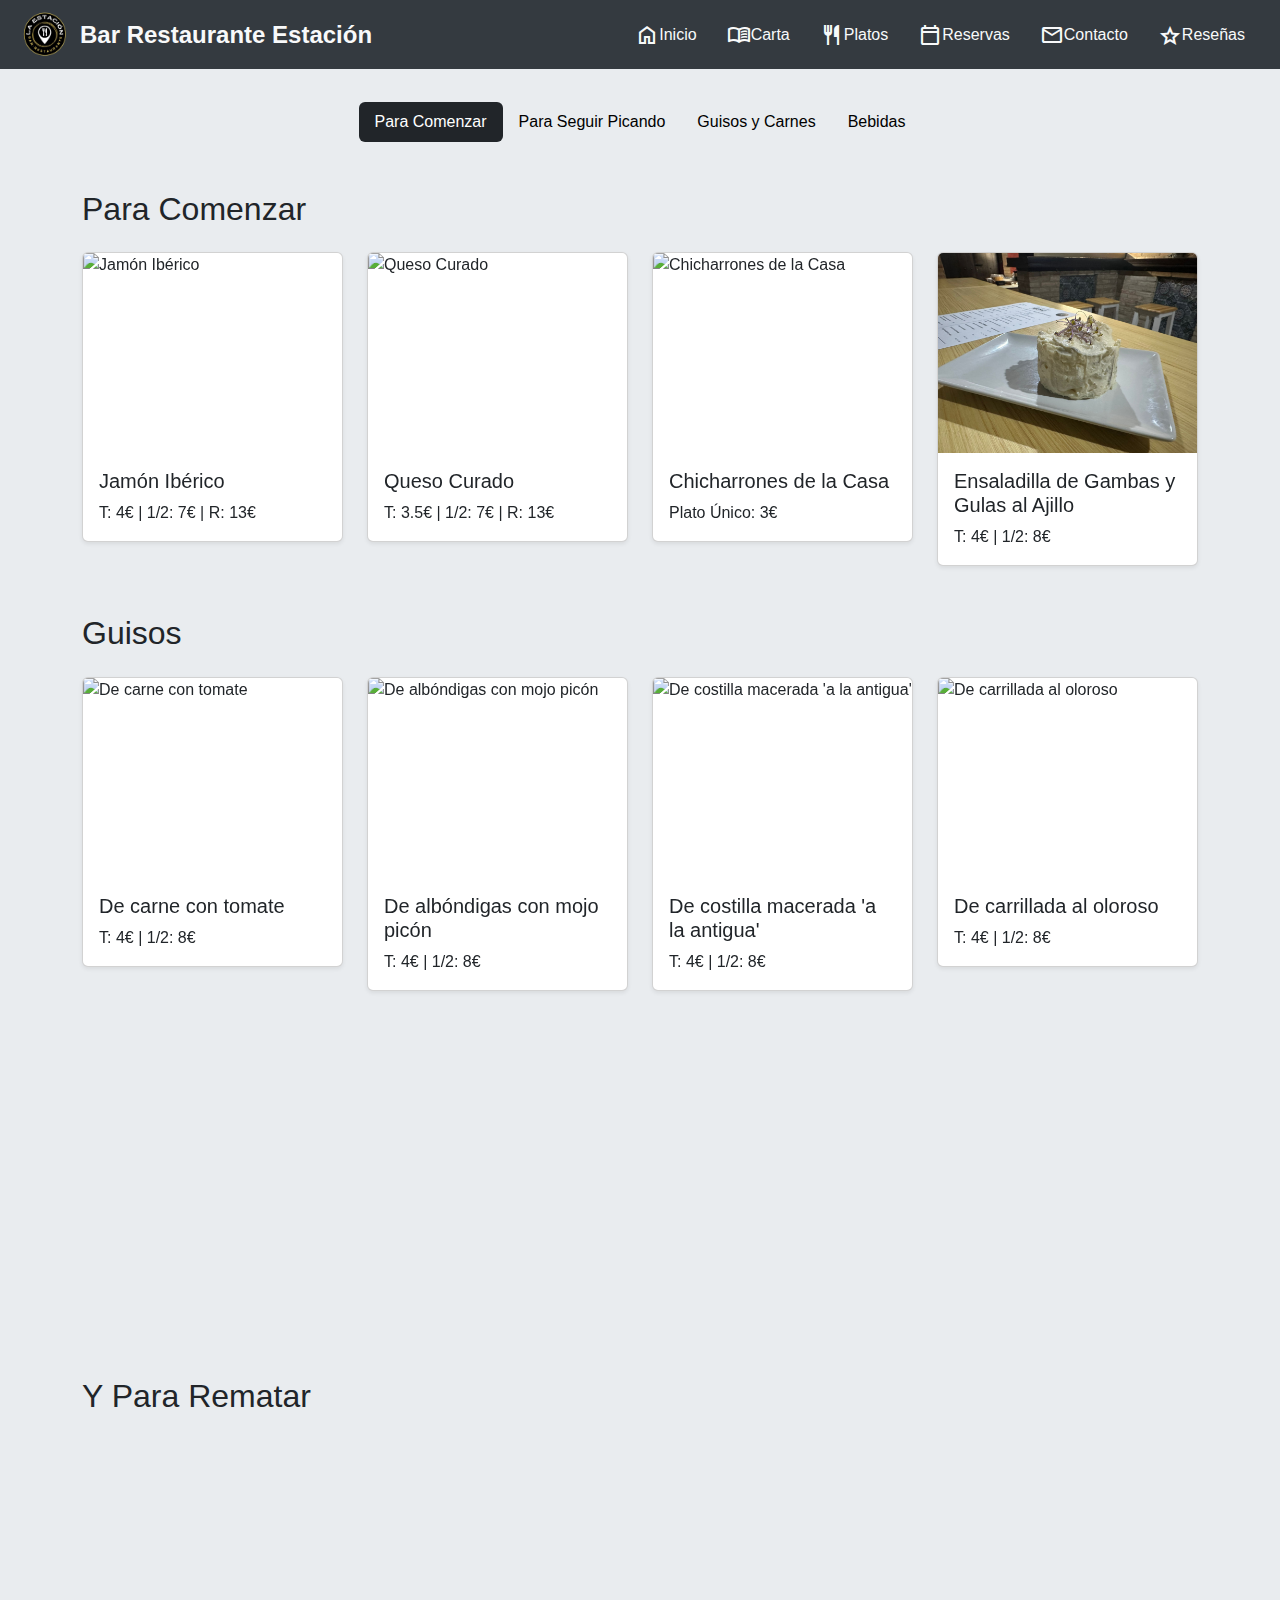
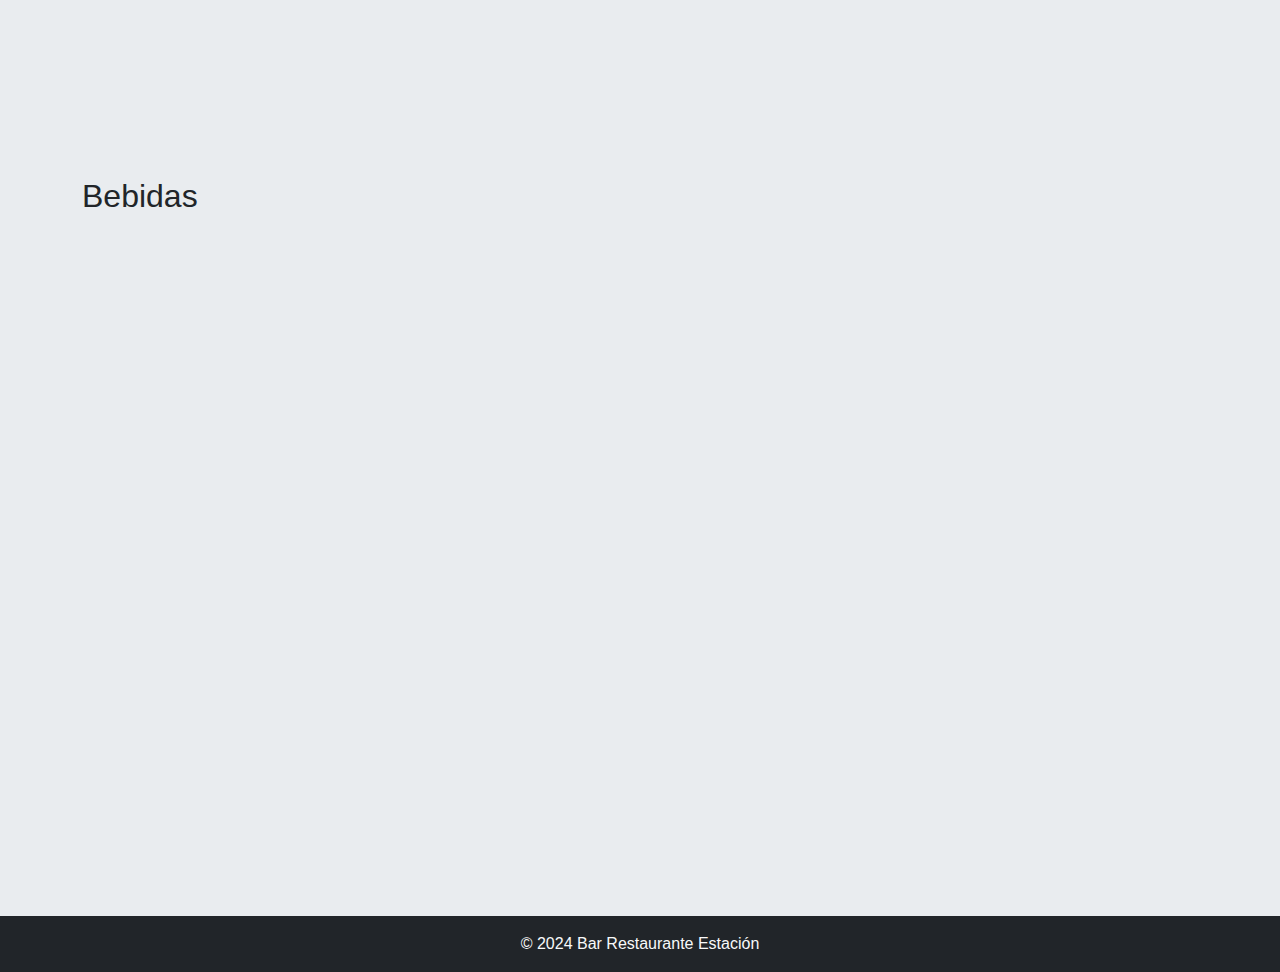
==== commit 785233f3: "haciendo unas cuantas mejoras a la carta" ====
--- a/menu/index.html
+++ b/menu/index.html
@@ -1,802 +1,337 @@
-<!DOCTYPE html>
-<html lang="es">
-  <head>
-    <meta charset="UTF-8" />
-    <meta name="viewport" content="width=device-width, initial-scale=1.0" />
-    <title>Menú | Bar Restaurante Estación</title>
-    <meta
-      name="description"
-      content="Ven a disfrutar de los mejores platos y un ambiente único en Bar Restaurante La Estación. Ubicado al lado de la estacion."
-    />
-    <!-- Bootstrap CSS -->
-    <link
-      href="https://cdn.jsdelivr.net/npm/bootstrap@5.3.0/dist/css/bootstrap.min.css"
-      rel="stylesheet"
-    />
-
-    <!-- Iconos de Bootstrap -->
-    <link
-      rel="stylesheet"
-      href="https://cdnjs.cloudflare.com/ajax/libs/font-awesome/6.4.0/css/all.min.css"
-    />
-
-    <!-- Estilos Personalizados -->
-    <link rel="stylesheet" href="../assets/style/style.css" />
-    <link rel="shortcut icon" href="../img/Logo/logo.png" type="image/x-icon" />
-    <link
-      rel="stylesheet"
-      href="https://fonts.googleapis.com/css2?family=Material+Symbols+Outlined"
-    />
-  </head>
-  <body id="top">
-    <!-- Header -->
-    <header>
-      <nav class="navbar navbar-expand-lg navbar-dark bg-prussian-blue">
-        <div class="container">
-          <a
-            class="navbar-brand d-flex align-items-center"
-            href="../index.html"
-          >
-            <img
-              src="../img/Logo/logo.png"
-              alt="Logo"
-              class="logo img-fluid me-2"
-            />
-            <span class="d-none d-lg-inline">Bar Restaurante Estación</span>
-            <span class="d-lg-none">La Estación</span>
-          </a>
-          <button
-            class="navbar-toggler"
-            type="button"
-            data-bs-toggle="collapse"
-            data-bs-target="#navbarNav"
-            aria-controls="navbarNav"
-            aria-expanded="false"
-            aria-label="Toggle navigation"
-          >
-            <span class="navbar-toggler-icon"></span>
-          </button>
-          <div
-            class="collapse navbar-collapse justify-content-end"
-            id="navbarNav"
-          >
-            <ul class="navbar-nav">
-              <li class="nav-item">
-                <a class="nav-link active" href="../">Inicio</a>
-              </li>
-              <li class="nav-item">
-                <a class="nav-link" href="./">Carta</a>
-              </li>
-              <li class="nav-item">
-                <a class="nav-link" href="../platos/">Platos</a>
-              </li>
-              <li class="nav-item">
-                <a class="nav-link" href="../#reservas">Reservas</a>
-              </li>
-              <li class="nav-item">
-                <a class="nav-link" href="../#contact">Contacto</a>
-              </li>
-            </ul>
-          </div>
-        </div>
-      </nav>
-    </header>
-
-    <!-- Botón de Descargar PDF -->
-    <div class="container mt-3 text-end">
-      <a href="../assets/pdf/CartaBarLaEstacion.pdf" class="btn btn-primary">
-        <i class="fas fa-file-download"></i> Descargar Carta (PDF)
-      </a>
-    </div>
-
-    <!-- Submenú de Anclas -->
-    <nav class="container mt-3">
-      <ul class="nav nav-pills justify-content-center">
-        <li class="nav-item">
-          <a id="active" class="nav-link" href="#para-comenzar"
-            >Para Comenzar</a
-          >
-        </li>
-        <li class="nav-item">
-          <a class="nav-link" href="#para-seguir-picando"
-            >Para Seguir Picando</a
-          >
-        </li>
-        <li class="nav-item">
-          <a class="nav-link" href="#guisos">Guisos y Carnes</a>
-        </li>
-        <li class="nav-item">
-          <a class="nav-link" href="#bebidas">Bebidas</a>
-        </li>
-      </ul>
-    </nav>
-
-    <!-- Menú -->
-    <main id="menu-grid" class="container my-5">
-      <!-- Para Comenzar -->
-      <section id="para-comenzar" class="menu-section mb-5">
-        <h2 class="text-prussian-blue mb-4">Para Comenzar</h2>
-        <div class="menu-items row g-4">
-          <!-- Jamón Ibérico -->
-          <div class="menu-item col-md-6 text-center">
-            <div class="card shadow-sm">
-              <img
-                src="../img/menu/jamon-iberico.jpg"
-                alt="Jamón Ibérico"
-                class="card-img-top"
-              />
-              <div class="card-body">
-                <h5 class="card-title">Jamón Ibérico</h5>
-                <p class="card-price">T: 4€ | 1/2: 7€ | R: 13€</p>
-              </div>
-            </div>
-          </div>
-
-          <!-- Queso curado -->
-          <div class="menu-item col-md-6 text-center">
-            <div class="card shadow-sm">
-              <img
-                src="../img/menu/queso-curado.jpg"
-                alt="Queso Curado"
-                class="card-img-top"
-              />
-              <div class="card-body">
-                <h5 class="card-title">Queso Curado</h5>
-                <p class="card-price">T: 3.5€ ... 1/2: 7€ ... R: 13€</p>
-              </div>
-            </div>
-          </div>
-
-          <!-- Chicharrones de la casa -->
-          <div class="menu-item col-md-6 text-center">
-            <div class="card shadow-sm">
-              <img
-                src="../img/menu/chicharrones.jpg"
-                alt="Chicharrones de la Casa"
-                class="card-img-top"
-              />
-              <div class="card-body">
-                <h5 class="card-title">Chicharrones de la Casa</h5>
-                <p class="card-price">Plato Único: 3€</p>
-              </div>
-            </div>
-          </div>
-
-          <!-- Ensaladilla de gambas y gulas al ajillo -->
-          <div class="menu-item col-md-6 text-center">
-            <div class="card shadow-sm">
-              <img
-                src="../img/platos/Ensaladilla.jpg"
-                alt="Ensaladilla de Gambas y Gulas"
-                class="card-img-top"
-              />
-              <div class="card-body">
-                <h5 class="card-title">
-                  Ensaladilla de Gambas y Gulas al Ajillo
-                </h5>
-                <p class="card-price">T: 4€ | 1/2: 8€</p>
-              </div>
-            </div>
-          </div>
-
-          <!-- Papas aliñás -->
-          <div class="menu-item col-md-6 text-center">
-            <div class="card shadow-sm">
-              <img
-                src="../img/platos/Patatas aloe.jpg"
-                alt="Papas Aliñás"
-                class="card-img-top"
-              />
-              <div class="card-body">
-                <h5 class="card-title">Papas Aliñás con AOVE</h5>
-                <p class="card-price">T: 4€ | 1/2: 8€</p>
-              </div>
-            </div>
-          </div>
-
-          <!-- Patatas bravas -->
-          <div class="menu-item col-md-6 text-center">
-            <div class="card shadow-sm">
-              <img
-                src="../img/platos/patatas bravas.jpg"
-                alt="Patatas Bravas"
-                class="card-img-top"
-              />
-              <div class="card-body">
-                <h5 class="card-title">Patatas Bravas</h5>
-                <p class="card-price">T: 4€ | 1/2: 8€</p>
-              </div>
-            </div>
-          </div>
-
-          <!-- Huevo relleno con tartar de salmón -->
-          <div class="menu-item col-md-6 text-center">
-            <div class="card shadow-sm">
-              <img
-                src="../img/menu/huevo-relleno.jpg"
-                alt="Huevo Relleno con Tartar de Salmón"
-                class="card-img-top"
-              />
-              <div class="card-body">
-                <h5 class="card-title">Huevo Relleno con Tartar de Salmón</h5>
-                <p class="card-price">Plato Único: 4€</p>
-              </div>
-            </div>
-          </div>
-
-          <!-- Bocado de salmorejo -->
-          <div class="menu-item col-md-6 text-center">
-            <div class="card shadow-sm">
-              <img
-                src="../img/menu/bocado-salmorejo.jpg"
-                alt="Bocado de Salmorejo"
-                class="card-img-top"
-              />
-              <div class="card-body">
-                <h5 class="card-title">
-                  Bocado de Salmorejo con Virutas de Jamón
-                </h5>
-                <p class="card-price">Plato Único: 2.5€</p>
-              </div>
-            </div>
-          </div>
-
-          <!-- Bocado de aceituna -->
-          <div class="menu-item col-md-6 text-center">
-            <div class="card shadow-sm">
-              <img
-                src="../img/menu/bocado-aceituna.jpg"
-                alt="Bocado de Aceituna"
-                class="card-img-top"
-              />
-              <div class="card-body">
-                <h5 class="card-title">Bocado de Aceituna Picante con Puré</h5>
-                <p class="card-price">Plato Único: 2.5€</p>
-              </div>
-            </div>
-          </div>
-
-          <!-- Nido de jamón -->
-          <div class="menu-item col-md-6 text-center">
-            <div class="card shadow-sm">
-              <img
-                src="../img/menu/nido-jamon.jpg"
-                alt="Nido de Jamón"
-                class="card-img-top"
-              />
-              <div class="card-body">
-                <h5 class="card-title">
-                  Nido de Jamón, Huevo de Codorniz y Gazpacho
-                </h5>
-                <p class="card-price">Plato Único: 2.5€</p>
-              </div>
-            </div>
-          </div>
-
-          <div class="menu-item col-md-6 text-center">
-            <div class="card shadow-sm">
-              <img
-                src="../img/menu/Tortilla de patatas al whisky.jpg"
-                alt="Tortilla de patatas al whisky"
-                class="card-img-top"
-              />
-              <div class="card-body">
-                <h5 class="card-title">Tortilla de patatas al whisky</h5>
-                <p class="card-price">Plato Único: 3.5€</p>
-              </div>
-            </div>
-          </div>
-
-          <div class="menu-item col-md-6 text-center">
-            <div class="card shadow-sm">
-              <img
-                src="../img/menu/Proveleta Napolitana.jpg"
-                alt="Proveleta Napolitana"
-                class="card-img-top"
-              />
-              <div class="card-body">
-                <h5 class="card-title">Proveleta Napolitana</h5>
-                <p class="card-price">Plato Único: 5€</p>
-              </div>
-            </div>
-          </div>
-        </div>
-        <!-- Modal para imágenes -->
-        <div class="image-modal" id="imageModal">
-          <span class="close-modal">&times;</span>
-          <img id="modalImage" src="" alt="Imagen ampliada" />
-        </div>
-      </section>
-
-      <!-- Para seguir Picando -->
-
-      <section id="para-seguir-picando" class="menu-section mb-5">
-        <h2 class="text-prussian-blue mb-4">Para Seguir Picando</h2>
-        <div class="menu-items row g-4">
-          <!-- Pan bao -->
-          <div class="menu-item col-md-6 text-center">
-            <div class="card shadow-sm">
-              <img
-                src="../img/menu/pan-bao.jpg"
-                alt="Pan Bao"
-                class="card-img-top"
-              />
-              <div class="card-body">
-                <h5 class="card-title">Pan Bao</h5>
-                <p class="card-text">
-                  Pulled Pork, Costilla, Carrillada, Rabo de Toro
-                </p>
-                <p class="card-price">Plato Único: 4€</p>
-              </div>
-            </div>
-          </div>
-
-          <!-- Brioché de pringá -->
-          <div class="menu-item col-md-6 text-center">
-            <div class="card shadow-sm">
-              <img
-                src="../img/menu/brioche-pringa.jpg"
-                alt="Brioché de Pringá"
-                class="card-img-top"
-              />
-              <div class="card-body">
-                <h5 class="card-title">Brioché de Pringá</h5>
-                <p class="card-price">Plato Único: 4€</p>
-              </div>
-            </div>
-          </div>
-
-          <!-- Lomo mechado entre pan y pan -->
-          <div class="menu-item col-md-6 text-center">
-            <div class="card shadow-sm">
-              <img
-                src="../img/menu/Lomo mechado entre pan y pan.jpg"
-                alt="Lomo mechado entre pan y pan"
-                class="card-img-top"
-              />
-              <div class="card-body">
-                <h5 class="card-title">Lomo mechado entre pan y pan</h5>
-                <p class="card-price">Plato Único: 4€</p>
-              </div>
-            </div>
-          </div>
-
-          <!-- Croqueton -->
-          <div class="menu-item col-md-6 text-center">
-            <div class="card shadow-sm">
-              <img
-                src="../img/menu/Croqueton.jpg"
-                alt="Croqueton"
-                class="card-img-top"
-              />
-              <div class="card-body">
-                <h5 class="card-title">Croqueton</h5>
-                <p class="card-price">Plato Único: 3.5€</p>
-              </div>
-            </div>
-          </div>
-
-          <!-- Mini perrito de de Chuleta de vaca gratinado -->
-          <div class="menu-item col-md-6 text-center">
-            <div class="card shadow-sm">
-              <img
-                src="../img/platos/mini perrito.jpg"
-                alt="Mini perrito de de Chuleta de vaca gratinado"
-                class="card-img-top"
-              />
-              <div class="card-body">
-                <h5 class="card-title">
-                  Mini perrito de de Chuleta de vaca gratinado
-                </h5>
-                <p class="card-price">Plato Único: 4€</p>
-              </div>
-            </div>
-          </div>
-
-          <!--Flamenquin de Carrillada con queso -->
-          <div class="menu-item col-md-6 text-center">
-            <div class="card shadow-sm">
-              <img
-                src="../img/menu/Flamenquin de Carrillada con queso.jpg"
-                alt="Flamenquin de Carrillada con queso"
-                class="card-img-top"
-              />
-              <div class="card-body">
-                <h5 class="card-title">Flamenquin de Carrillada con queso</h5>
-                <p class="card-price">Plato Único: 4€</p>
-              </div>
-            </div>
-          </div>
-
-          <!-- Croissant con Mozarrella y pesto -->
-          <div class="menu-item col-md-6 text-center">
-            <div class="card shadow-sm">
-              <img
-                src="../img/platos/croissant.jpg"
-                alt="Croissant con Mozarrella y pesto"
-                class="card-img-top"
-              />
-              <div class="card-body">
-                <h5 class="card-title">Croissant con Mozarrella y pesto</h5>
-                <p class="card-price">Plato Único: 5€</p>
-              </div>
-            </div>
-          </div>
-        </div>
-        <!-- Modal para imágenes -->
-        <div class="image-modal" id="imageModal">
-          <span class="close-modal">&times;</span>
-          <img id="modalImage" src="" alt="Imagen ampliada" />
-        </div>
-      </section>
-      <!-- Para comer -->
-
-      <section id="para-comer" class="menu-section mb-5">
-        <h2 class="text-prussian-blue mb-4">Para Comer</h2>
-        <div class="menu-items row g-4">
-          <!-- Carpaccio de gambón -->
-          <div class="menu-item col-md-6 text-center">
-            <div class="card shadow-sm">
-              <img
-                src="../img/menu/carpaccio-gambon.jpg"
-                alt="Carpaccio de Gambón"
-                class="card-img-top"
-              />
-              <div class="card-body">
-                <h5 class="card-title">Carpaccio de Gambón</h5>
-                <p class="card-price">T: 4€ | 1/2: 8€</p>
-              </div>
-            </div>
-          </div>
-
-          <!-- Carpaccio de wagyu -->
-          <div class="menu-item col-md-6 text-center">
-            <div class="card shadow-sm">
-              <img
-                src="../img/platos/waigu.jpg"
-                alt="Carpaccio de Wagyu"
-                class="card-img-top"
-              />
-              <div class="card-body">
-                <h5 class="card-title">Carpaccio de Wagyu</h5>
-                <p class="card-price">T: 4€ | 1/2: 8€ | R: 12€</p>
-              </div>
-            </div>
-          </div>
-
-          <!-- Tartar de salmón -->
-          <div class="menu-item col-md-6 text-center">
-            <div class="card shadow-sm">
-              <img
-                src="../img/menu/tartar-salmon.jpg"
-                alt="Tartar de Salmón"
-                class="card-img-top"
-              />
-              <div class="card-body">
-                <h5 class="card-title">Tartar de Salmón</h5>
-                <p class="card-price">R: 8€</p>
-              </div>
-            </div>
-          </div>
-
-          <!-- Tartar de salchichón -->
-          <div class="menu-item col-md-6 text-center">
-            <div class="card shadow-sm">
-              <img
-                src="../img/platos/Salchichon.jpg"
-                alt="Tartar de Salchichón"
-                class="card-img-top"
-              />
-              <div class="card-body">
-                <h5 class="card-title">Tartar de Salchichón</h5>
-                <p class="card-price">T: 4€ | 1/2: 8€</p>
-              </div>
-            </div>
-          </div>
-
-          <!-- Nigiri de salmón y soja -->
-          <div class="menu-item col-md-6 text-center">
-            <div class="card shadow-sm">
-              <img
-                src="../img/menu/nigiri-salmon.jpg"
-                alt="Nigiri de Salmón y Soja"
-                class="card-img-top"
-              />
-              <div class="card-body">
-                <h5 class="card-title">Nigiri de Salmón y Soja</h5>
-                <p class="card-price">T: 4€ | 1/2: 7€ | R: 10€</p>
-              </div>
-            </div>
-          </div>
-        </div>
-        <!-- Modal para imágenes -->
-        <div class="image-modal" id="imageModal">
-          <span class="close-modal">&times;</span>
-          <img id="modalImage" src="" alt="Imagen ampliada" />
-        </div>
-      </section>
-
-      <!-- Guisos -->
-
-      <section id="guisos" class="menu-section mb-5">
-        <h2 class="text-prussian-blue mb-4">Guisos</h2>
-        <div class="menu-items row g-4">
-          <!-- Guisos -->
-          <div class="menu-item col-md-6 text-center">
-            <div class="card shadow-sm">
-              <img
-                src="../img/menu/carne-tomate.jpg"
-                alt="De carne con tomate"
-                class="card-img-top"
-              />
-              <div class="card-body">
-                <h5 class="card-title">De carne con tomate</h5>
-                <p class="card-price">T: 4€ | 1/2: 8€</p>
-              </div>
-            </div>
-          </div>
-
-          <div class="menu-item col-md-6 text-center">
-            <div class="card shadow-sm">
-              <img
-                src="../img/menu/albondigas-mojo.jpg"
-                alt="De albóndigas con mojo picón"
-                class="card-img-top"
-              />
-              <div class="card-body">
-                <h5 class="card-title">De albóndigas con mojo picón</h5>
-                <p class="card-price">T: 4€ | 1/2: 8€</p>
-              </div>
-            </div>
-          </div>
-
-          <div class="menu-item col-md-6 text-center">
-            <div class="card shadow-sm">
-              <img
-                src="../img/menu/costilla-antigua.jpg"
-                alt="De costilla macerada 'a la antigua'"
-                class="card-img-top"
-              />
-              <div class="card-body">
-                <h5 class="card-title">De costilla macerada "a la antigua"</h5>
-                <p class="card-price">T: 4€ | 1/2: 8€</p>
-              </div>
-            </div>
-          </div>
-
-          <div class="menu-item col-md-6 text-center">
-            <div class="card shadow-sm">
-              <img
-                src="../img/menu/carrillada-oloroso.jpg"
-                alt="De carrillada al oloroso"
-                class="card-img-top"
-              />
-              <div class="card-body">
-                <h5 class="card-title">De carrillada al oloroso</h5>
-                <p class="card-price">T: 4€ | 1/2: 8€</p>
-              </div>
-            </div>
-          </div>
-
-          <div class="menu-item col-md-6 text-center">
-            <div class="card shadow-sm">
-              <img
-                src="../img/menu/merluza-pimientos.jpg"
-                alt="De merluza con pimientos morrones"
-                class="card-img-top"
-              />
-              <div class="card-body">
-                <h5 class="card-title">De merluza con pimientos morrones</h5>
-                <p class="card-price">T: 4€ | 1/2: 8€</p>
-              </div>
-            </div>
-          </div>
-
-          <div class="menu-item col-md-6 text-center">
-            <div class="card shadow-sm">
-              <img
-                src="../img/platos/espinacas.jpg"
-                alt="De espinaca con garbanzos"
-                class="card-img-top"
-              />
-              <div class="card-body">
-                <h5 class="card-title">De espinaca con garbanzos</h5>
-                <p class="card-price">Plato Único: 4€</p>
-              </div>
-            </div>
-          </div>
-        </div>
-        <!-- Modal para imágenes -->
-        <div class="image-modal" id="imageModal">
-          <span class="close-modal">&times;</span>
-          <img id="modalImage" src="" alt="Imagen ampliada" />
-        </div>
-      </section>
-
-      <!-- Y para rematar -->
-
-      <section id="y-para-rematar" class="menu-section mb-5">
-        <h2 class="text-prussian-blue mb-4">Y Para Rematar</h2>
-        <div class="menu-items row g-4">
-          <!-- Postres -->
-          <div class="menu-item col-md-6 text-center">
-            <div class="card shadow-sm">
-              <img
-                src="../img/menu/red-velvet.jpg"
-                alt="Red Velvet"
-                class="card-img-top"
-              />
-              <div class="card-body">
-                <h5 class="card-title">Red Velvet</h5>
-                <p class="card-price">Postre: 4.5€</p>
-              </div>
-            </div>
-          </div>
-
-          <div class="menu-item col-md-6 text-center">
-            <div class="card shadow-sm">
-              <img
-                src="../img/menu/pastel-zanahoria.jpg"
-                alt="Pastel de Zanahoria"
-                class="card-img-top"
-              />
-              <div class="card-body">
-                <h5 class="card-title">Pastel de Zanahoria</h5>
-                <p class="card-price">Postre: 4.5€</p>
-              </div>
-            </div>
-          </div>
-
-          <div class="menu-item col-md-6 text-center">
-            <div class="card shadow-sm">
-              <img
-                src="../img/menu/carmela.jpg"
-                alt="Carmela"
-                class="card-img-top"
-              />
-              <div class="card-body">
-                <h5 class="card-title">Carmela</h5>
-                <p class="card-price">Postre: 4.5€</p>
-              </div>
-            </div>
-          </div>
-        </div>
-        <!-- Modal para imágenes -->
-        <div class="image-modal" id="imageModal">
-          <span class="close-modal">&times;</span>
-          <img id="modalImage" src="" alt="Imagen ampliada" />
-        </div>
-      </section>
-
-      <section id="bebidas" class="menu-section mb-5">
-        <h2 class="text-prussian-blue mb-4">Bebidas</h2>
-        <div class="menu-items row g-4">
-          <!-- Bebidas -->
-          <div class="menu-item col-md-6 text-center">
-            <div class="card shadow-sm">
-              <img
-                src="https://media.istockphoto.com/id/887380068/es/vector/botellas-de-refrescos.jpg?s=612x612&w=0&k=20&c=bvVYEIm6zQoyNNIMYNJVszJvT6-UfLyKybyKeUQ6CUI="
-                alt="Refrescos"
-                class="card-img-top"
-              />
-              <div class="card-body">
-                <h5 class="card-title">Refrescos</h5>
-                <p class="card-price">1.8€</p>
-              </div>
-            </div>
-          </div>
-
-          <div class="menu-item col-md-6 text-center">
-            <div class="card shadow-sm">
-              <img
-                src="https://candilon.es/wp-content/uploads/2023/04/como-tirar-la-cana-cerveza-perfecta.png"
-                alt="Caña Barril"
-                class="card-img-top"
-              />
-              <div class="card-body">
-                <h5 class="card-title">Caña Barril</h5>
-                <p class="card-price">1.5€</p>
-              </div>
-            </div>
-          </div>
-
-          <div class="menu-item col-md-6 text-center">
-            <div class="card shadow-sm">
-              <img
-                src="https://tucervezaadomicilio.com/wp-content/uploads/2020/07/estrella-galicia-quinto.jpg"
-                alt="Cerveza Tercio"
-                class="card-img-top"
-              />
-              <div class="card-body">
-                <h5 class="card-title">Cerveza Tercio</h5>
-                <p class="card-price">2€</p>
-              </div>
-            </div>
-          </div>
-
-          <div class="menu-item col-md-6 text-center">
-            <div class="card shadow-sm">
-              <img
-                src="https://estrellagalicia.es/adobe/dynamicmedia/deliver/dm-aid--66ce92d4-06aa-47f7-9e03-d85fc2794d3d/img-product-estrella-galicia-sin-gluten-es.png?preferwebp=true&quality=85"
-                alt="Cerveza Sin Gluten"
-                class="card-img-top"
-              />
-              <div class="card-body">
-                <h5 class="card-title">Cerveza Sin Gluten</h5>
-                <p class="card-price">2€</p>
-              </div>
-            </div>
-          </div>
-
-          <div class="menu-item col-md-6 text-center">
-            <div class="card shadow-sm">
-              <img
-                src="https://www.massegur.com/wp-content/uploads/productos/productos%20(19)/0785219.bmp"
-                alt="Combinado"
-                class="card-img-top"
-              />
-              <div class="card-body">
-                <h5 class="card-title">Combinado</h5>
-                <p class="card-price">
-                  6€ | 7€ con Energetica (Red Bull / Blue Camaleon)
-                </p>
-              </div>
-            </div>
-          </div>
-
-          <div class="menu-item col-md-6 text-center">
-            <div class="card shadow-sm">
-              <img
-                src="https://productimages.etrusted.com/products/prt-09e6f453-d261-4074-b861-0466a1e2a202/25/original.jpg"
-                alt="Vino"
-                class="card-img-top"
-              />
-              <div class="card-body">
-                <h5 class="card-title">Vino</h5>
-                <p class="card-price">Preguntar camarero</p>
-              </div>
-            </div>
-          </div>
-
-          <div class="menu-item col-md-6 text-center">
-            <div class="card shadow-sm">
-              <img
-                src="https://distribucionesricardobenito.com/wp-content/uploads/SOLAN-RET-150cl.jpg"
-                alt="Agua"
-                class="card-img-top"
-              />
-              <div class="card-body">
-                <h5 class="card-title">Agua</h5>
-                <p class="card-price">1.5€</p>
-              </div>
-            </div>
-          </div>
-        </div>
-        <!-- Modal para imágenes -->
-        <div class="image-modal" id="imageModal">
-          <span class="close-modal">&times;</span>
-          <img id="modalImage" src="" alt="Imagen ampliada" />
-        </div>
-      </section>
-    </main>
-    <!-- Subir arriba -->
-
-    <a href="#top" id="goToTop" class="btn btn-primary" style="display: none"
-      ><span class="material-symbols-outlined"> arrow_upward </span></a
-    >
-
-    <!-- Footer -->
-    <footer class="bg-dark text-light py-3">
-      <div class="container text-center">
-        <p class="mb-0">&copy; 2024 Bar Restaurante Estación</p>
-      </div>
-    </footer>
-
-    <!-- Bootstrap JS Bundle -->
-    <script
-      src="https://cdn.jsdelivr.net/npm/bootstrap@5.3.0/dist/js/bootstrap.bundle.min.js"
-      defer
-    ></script>
-    <script src="../assets/script/script.js"></script>
-  </body>
-</html>
+<!DOCTYPE html>
+<html lang="es">
+  <head>
+    <meta charset="UTF-8" />
+    <meta name="viewport" content="width=device-width, initial-scale=1.0" />
+    <title>Menú | Bar Restaurante Estación</title>
+    <meta
+      name="description"
+      content="Ven a disfrutar de los mejores platos y un ambiente único en Bar Restaurante La Estación. Ubicado al lado de la estación."
+    />
+    <!-- AOS CSS -->
+    <link
+      href="https://cdn.jsdelivr.net/npm/aos@2.3.4/dist/aos.css"
+      rel="stylesheet"
+    />
+    <!-- Bootstrap CSS -->
+    <link
+      href="https://cdn.jsdelivr.net/npm/bootstrap@5.3.0/dist/css/bootstrap.min.css"
+      rel="stylesheet"
+    />
+    <link rel="stylesheet" href="../assets/style/nav.css" />
+
+    <!-- Iconos de Bootstrap -->
+    <link
+      rel="stylesheet"
+      href="https://cdnjs.cloudflare.com/ajax/libs/font-awesome/6.4.0/css/all.min.css"
+    />
+
+    <!-- Estilos Personalizados -->
+    <link rel="stylesheet" href="../assets/style/style.css" />
+    <link rel="shortcut icon" href="../img/Logo/logo.png" type="image/x-icon" />
+    <link
+      rel="stylesheet"
+      href="https://fonts.googleapis.com/css2?family=Material+Symbols+Outlined"
+    />
+  </head>
+  <body id="top">
+    <!-- Header -->
+    <header>
+      <div class="logo-container">
+        <img src="../img/Logo/logo.png" alt="Logo" class="logo" />
+        <span class="brand-name">Bar Restaurante Estación</span>
+        <span class="brand-name-mobile">La Estación</span>
+        <button
+          class="hamburger"
+          id="hamburger"
+          aria-label="Menú"
+          data-bs-toggle="tooltip"
+          data-bs-placement="top"
+          title="Abrir menú"
+        >
+          &#9776;
+        </button>
+      </div>
+      <nav class="navbar" id="navbar">
+        <ul>
+          <li>
+            <a
+              href="../"
+              data-bs-toggle="tooltip"
+              data-bs-placement="top"
+              title="Ir a la página de inicio"
+            >
+              <span class="material-symbols-outlined">home</span> Inicio
+            </a>
+          </li>
+          <li>
+            <a
+              href="../menu/"
+              data-bs-toggle="tooltip"
+              data-bs-placement="top"
+              title="Ver la carta"
+            >
+              <span class="material-symbols-outlined">menu_book</span> Carta
+            </a>
+          </li>
+          <li>
+            <a
+              href="../platos/"
+              data-bs-toggle="tooltip"
+              data-bs-placement="top"
+              title="Explorar los platos"
+            >
+              <span class="material-symbols-outlined">restaurant</span> Platos
+            </a>
+          </li>
+          <li>
+            <a
+              href="../#reservas"
+              data-bs-toggle="tooltip"
+              data-bs-placement="top"
+              title="Realizar una reserva"
+            >
+              <span class="material-symbols-outlined">calendar_today</span>
+              Reservas
+            </a>
+          </li>
+          <li>
+            <a
+              href="../#contact"
+              data-bs-toggle="tooltip"
+              data-bs-placement="top"
+              title="Contacto"
+            >
+              <span class="material-symbols-outlined">email</span> Contacto
+            </a>
+          </li>
+          <li>
+            <a
+              href="../#reviews"
+              data-bs-toggle="tooltip"
+              data-bs-placement="top"
+              title="Ver reseñas"
+            >
+              <span class="material-symbols-outlined">star</span> Reseñas
+            </a>
+          </li>
+        </ul>
+      </nav>
+      <div class="sidebar" id="sidebar">
+        <button class="close-btn" id="closeSidebar">&times;</button>
+        <!-- Botón de cierre -->
+        <ul>
+          <li>
+            <a
+              href="../"
+              data-bs-toggle="tooltip"
+              data-bs-placement="top"
+              title="Ir a la página de inicio"
+            >
+              <span class="material-symbols-outlined">home</span> Inicio
+            </a>
+          </li>
+          <li>
+            <a
+              href="./"
+              data-bs-toggle="tooltip"
+              data-bs-placement="top"
+              title="Ver la carta"
+            >
+              <span class="material-symbols-outlined">menu_book</span> Carta
+            </a>
+          </li>
+          <li>
+            <a
+              href="../platos/"
+              data-bs-toggle="tooltip"
+              data-bs-placement="top"
+              title="Explorar los platos"
+            >
+              <span class="material-symbols-outlined">restaurant</span> Platos
+            </a>
+          </li>
+          <li>
+            <a
+              href="../index.html#reservas"
+              data-bs-toggle="tooltip"
+              data-bs-placement="top"
+              title="Realizar una reserva"
+            >
+              <span class="material-symbols-outlined">calendar_today</span>
+              Reservas
+            </a>
+          </li>
+          <li>
+            <a
+              href="../index.html#contact"
+              data-bs-toggle="tooltip"
+              data-bs-placement="top"
+              title="Contacto"
+            >
+              <span class="material-symbols-outlined">email</span> Contacto
+            </a>
+          </li>
+          <li>
+            <a
+              href="../index.html#reviews"
+              data-bs-toggle="tooltip"
+              data-bs-placement="top"
+              title="Ver reseñas"
+            >
+              <span class="material-symbols-outlined">star</span> Reseñas
+            </a>
+          </li>
+        </ul>
+      </div>
+    </header>
+
+    <!-- Botón de Descargar PDF -->
+    <div class="container mt-3 text-end">
+      <a
+        href="../assets/pdf/CartaBarLaEstacion.pdf"
+        class="btn btn-primary"
+        data-bs-toggle="tooltip"
+        data-bs-placement="top"
+        title="Descargar la carta en PDF"
+      >
+        <i class="fas fa-file-download"></i> Descargar Carta (PDF)
+      </a>
+    </div>
+
+    <!-- Submenú de Anclas -->
+    <nav class="container mt-5">
+      <ul class="nav nav-pills justify-content-center">
+        <li class="nav-item">
+          <a
+            id="active"
+            class="nav-link"
+            href="#para-comenzar"
+            data-bs-toggle="tooltip"
+            data-bs-placement="top"
+            title="Ir a la sección 'Para Comenzar'"
+            >Para Comenzar</a
+          >
+        </li>
+        <li class="nav-item">
+          <a
+            class="nav-link"
+            href="#para-seguir-picando"
+            data-bs-toggle="tooltip"
+            data-bs-placement="top"
+            title="Ir a la sección 'Para Seguir Picando'"
+            >Para Seguir Picando</a
+          >
+        </li>
+        <li class="nav-item">
+          <a
+            class="nav-link"
+            href="#guisos"
+            data-bs-toggle="tooltip"
+            data-bs-placement="top"
+            title="Ir a la sección 'Guisos y Carnes'"
+            >Guisos y Carnes</a
+          >
+        </li>
+        <li class="nav-item">
+          <a
+            class="nav-link"
+            href="#bebidas"
+            data-bs-toggle="tooltip"
+            data-bs-placement="top"
+            title="Ir a la sección 'Bebidas'"
+            >Bebidas</a
+          >
+        </li>
+      </ul>
+    </nav>
+
+    <!-- Menú -->
+    <main id="menu-grid" class="container my-5">
+      <!-- Sección: Para Comenzar -->
+      <section id="para-comenzar" class="menu-section mb-5">
+        <h2 class="text-prussian-blue mb-4">Para Comenzar</h2>
+        <div class="menu-items row g-4">
+          <!-- Los productos se cargarán aquí dinámicamente -->
+        </div>
+      </section>
+
+      <!-- Sección: Guisos -->
+      <section id="guisos" class="menu-section mb-5">
+        <h2 class="text-prussian-blue mb-4">Guisos</h2>
+        <div class="menu-items row g-4">
+          <!-- Los productos se cargarán aquí dinámicamente -->
+        </div>
+      </section>
+
+      <!-- Sección: Y Para Rematar -->
+      <section id="y-para-rematar" class="menu-section mb-5">
+        <h2 class="text-prussian-blue mb-4">Y Para Rematar</h2>
+        <div class="menu-items row g-4">
+          <!-- Los productos se cargarán aquí dinámicamente -->
+        </div>
+      </section>
+
+      <!-- Sección: Bebidas -->
+      <section id="bebidas" class="menu-section mb-5">
+        <h2 class="text-prussian-blue mb-4">Bebidas</h2>
+        <div class="menu-items row g-4">
+          <!-- Las cards de bebidas se cargarán aquí dinámicamente -->
+        </div>
+      </section>
+    </main>
+
+    <!-- Subir arriba -->
+    <a href="#top" id="goToTop" class="btn btn-primary" style="display: none">
+      <span class="material-symbols-outlined"> arrow_upward </span>
+    </a>
+
+    <!-- Footer -->
+    <footer class="bg-dark text-light py-3">
+      <div class="container text-center">
+        <p class="mb-0">&copy; 2024 Bar Restaurante Estación</p>
+      </div>
+    </footer>
+
+    <!-- Modal para Imagen -->
+    <div
+      class="modal fade"
+      id="imageModal"
+      tabindex="-1"
+      aria-labelledby="imageModalLabel"
+      aria-hidden="true"
+    >
+      <div class="modal-dialog modal-dialog-centered">
+        <div class="modal-content">
+          <div class="modal-header">
+            <h5 class="modal-title" id="imageModalLabel">Imagen Ampliada</h5>
+            <button
+              type="button"
+              class="btn-close"
+              data-bs-dismiss="modal"
+              aria-label="Close"
+            ></button>
+          </div>
+          <div class="modal-body text-center">
+            <img
+              id="modalImage"
+              src=""
+              class="img-fluid"
+              alt="Imagen Ampliada"
+            />
+          </div>
+        </div>
+      </div>
+    </div>
+
+    <!-- Bootstrap JS Bundle -->
+    <script
+      src="https://cdn.jsdelivr.net/npm/bootstrap@5.3.0/dist/js/bootstrap.bundle.min.js"
+      defer
+    ></script>
+    <!-- AOS JS -->
+    <script src="https://cdn.jsdelivr.net/npm/aos@2.3.4/dist/aos.js"></script>
+    <script src="../assets/script/script.js"></script>
+    <script src="./menu.js"></script>
+  </body>
+</html>
--- a/assets/style/nav.css
+++ b/assets/style/nav.css
@@ -0,0 +1,193 @@
+:root {
+  --old-gold: #d9ba22ff;
+  --seasalt: #f8f9faff;
+  --antiflash-white: #e9ecefff;
+  --platinum: #dee2e6ff;
+  --french-gray: #ced4daff;
+  --french-gray-2: #adb5bdff;
+  --slate-gray: #6c757dff;
+  --outer-space: #495057ff;
+  --onyx: #343a40ff;
+  --eerie-black: #212529ff;
+}
+
+/* Header */
+header {
+  position: fixed;
+  top: 0;
+  left: 0;
+  width: 100%;
+  background-color: var(--onyx);
+  color: var(--seasalt);
+  padding: 10px 20px;
+  z-index: 1000;
+  display: flex;
+  justify-content: space-between;
+  align-items: center;
+}
+
+/* Logo y nombre */
+.logo-container {
+  display: flex;
+  align-items: center;
+}
+
+.logo {
+  width: 40px;
+  height: auto;
+}
+
+.brand-name {
+  font-size: 1.5rem;
+  font-weight: bold;
+  color: var(--seasalt);
+  margin-left: 10px;
+}
+
+.brand-name-mobile {
+  display: none;
+  font-size: 1.2rem;
+  color: var(--seasalt);
+}
+
+/* Hamburguesa */
+.hamburger {
+  background: none;
+  border: none;
+  color: var(--seasalt);
+  font-size: 30px;
+  cursor: pointer;
+  position: absolute;
+  right: 20px;
+  display: none; /* Ocultar por defecto */
+}
+
+/* Navbar */
+.navbar {
+  flex-grow: 1;
+  display: flex;
+  justify-content: flex-end;
+}
+
+.navbar ul {
+  display: flex;
+  list-style-type: none;
+  margin: 0;
+  padding: 0;
+}
+
+.navbar li {
+  margin: 0 15px;
+}
+
+.navbar a {
+  color: var(--seasalt);
+  text-decoration: none;
+  font-size: 16px;
+  display: flex;
+  align-items: center;
+}
+
+.navbar .material-icons {
+  margin-right: 8px;
+  font-size: 20px;
+}
+
+.navbar .nav-link:hover {
+  color: var(--old-gold);
+}
+
+/* Sidebar */
+.sidebar {
+  position: fixed;
+  top: 0;
+  left: -250px;
+  width: 250px;
+  height: 100%;
+  background-color: var(--onyx);
+  transition: left 0.3s;
+  padding-top: 20px;
+  display: flex;
+  flex-direction: column;
+  align-items: flex-start;
+  padding-left: 20px;
+}
+
+.sidebar ul {
+  list-style-type: none;
+  padding: 0;
+  width: 100%;
+}
+
+.sidebar li {
+  padding: 10px 0;
+  display: flex;
+  align-items: center;
+  width: 100%;
+}
+
+.sidebar a {
+  color: var(--seasalt);
+  text-decoration: none;
+  font-size: 18px;
+  display: flex;
+  align-items: center;
+  width: 100%;
+}
+
+.sidebar .material-symbols-outlined {
+  font-size: 32px;
+  margin-right: 15px;
+}
+
+.sidebar .close-btn {
+  position: absolute;
+  top: 15px;
+  right: 15px;
+  font-size: 30px;
+  color: var(--seasalt);
+  background: none;
+  border: none;
+  cursor: pointer;
+}
+
+.sidebar.active {
+  left: 0;
+}
+
+/* Efecto hover para los elementos de la lista en la sidebar */
+.sidebar li:hover {
+  background-color: var(
+    --french-gray
+  ); /* Cambia el color de fondo al pasar el ratón */
+  color: var(--old-gold); /* Cambia el color del texto */
+}
+
+/* Media query para pantallas pequeñas */
+@media screen and (max-width: 768px) {
+  .navbar {
+    display: none;
+  }
+
+  .brand-name {
+    display: none;
+  }
+
+  .brand-name-mobile {
+    display: block;
+  }
+
+  .hamburger {
+    display: block; /* Mostrar la hamburguesa solo en pantallas pequeñas */
+  }
+
+  .sidebar ul {
+    display: flex;
+    flex-direction: column;
+    align-items: center;
+  }
+
+  .sidebar li {
+    width: 100%;
+  }
+}
--- a/assets/style/style.css
+++ b/assets/style/style.css
@@ -14,42 +14,27 @@
 body {
   margin: 0;
   font-family: Arial, sans-serif;
-}
-
-header {
-  background-color: var(--onyx);
-}
-
-header .navbar {
-  background-color: var(--onyx);
-}
-
-header .navbar-brand span {
-  font-size: 1.5rem;
-  font-weight: bold;
-  color: var(--seasalt);
-}
-
-header .nav-link {
-  color: var(--seasalt);
-}
-
-header .nav-link:hover {
-  color: var(--old-gold);
-}
-
+  background-color: var(--antiflash-white);
+}
+
+/* Carrusel */
 .carousel-caption h5 {
   font-size: 2rem;
+  font-weight: bold;
+  color: var(--seasalt);
 }
 
 .carousel-caption p {
   font-size: 1.25rem;
-}
-
+  color: var(--seasalt);
+}
+
+/* Grid container */
 .grid-container {
   display: grid;
   gap: 15px;
   grid-template-columns: repeat(auto-fit, minmax(200px, 1fr));
+  padding: 20px;
 }
 
 .grid-container img {
@@ -66,6 +51,7 @@
   box-shadow: 0px 4px 8px rgba(0, 0, 0, 0.2);
 }
 
+/* Menú de items */
 .menu-item img {
   width: 100%;
   height: 300px;
@@ -75,6 +61,7 @@
   transition: transform 0.3s, box-shadow 0.3s;
 }
 
+/* Modal de imagen */
 .image-modal {
   display: none;
   position: fixed;
@@ -109,21 +96,30 @@
   color: var(--old-gold);
 }
 
+/* Footer */
 footer {
   background-color: var(--onyx);
   color: var(--seasalt);
   text-align: center;
+  padding: 20px;
 }
 
 footer p {
   margin: 0;
 }
 
+/* Logo */
 .logo {
   width: 50px;
   height: auto;
-}
-
+  transition: transform 0.3s;
+}
+
+.logo:hover {
+  transform: scale(1.1);
+}
+
+/* Media query para pantallas pequeñas */
 @media (max-width: 768px) {
   .logo {
     width: 30px;
@@ -135,10 +131,12 @@
   }
 }
 
+/* Botón primario */
 .btn-primary {
   background-color: var(--outer-space);
   color: var(--seasalt);
   border-color: var(--eerie-black);
+  transition: background-color 0.3s, border-color 0.3s;
 }
 
 .btn-primary:hover {
@@ -146,6 +144,7 @@
   border-color: var(--old-gold);
 }
 
+/* Enlaces de navegación */
 .nav-link {
   color: #000;
   transition: background-color 0.3s, color 0.3s;
@@ -155,11 +154,13 @@
   color: var(--old-gold);
 }
 
+/* Estilo para el enlace activo */
 #active {
   background-color: var(--eerie-black);
   color: white;
 }
 
+/* Botón "ir al principio" */
 #goToTop {
   position: fixed;
   bottom: 20px;
@@ -181,8 +182,76 @@
 
 #goToTop:hover {
   background-color: var(--old-gold);
-}
-
+  opacity: 0.8;
+}
+
+/* Estilo de reservas */
 #reservas {
   background-color: var(--slate-gray);
 }
+
+.card-img-top {
+  height: 200px;
+  object-fit: cover;
+}
+/* Tooltips */
+.tooltip-inner {
+  background-color: #5e5e5e;
+  color: #fff;
+  padding: 8px 12px;
+  border-radius: 4px;
+  font-size: 14px;
+  position: relative; /* Asegura que el tooltip se posicione correctamente */
+  z-index: 1050;
+}
+
+/* Las flechas de los tooltips */
+.tooltip-arrow {
+  border-top-color: #5e5e5e;
+}
+
+/* Posicionamiento correcto de las flechas */
+.tooltip.bs-tooltip-top .tooltip-arrow::before {
+  border-top-color: #5e5e5e;
+}
+
+.tooltip.bs-tooltip-bottom .tooltip-arrow::before {
+  border-bottom-color: #5e5e5e;
+}
+
+.tooltip.bs-tooltip-left .tooltip-arrow::before {
+  border-left-color: #5e5e5e;
+}
+
+.tooltip.bs-tooltip-right .tooltip-arrow::before {
+  border-right-color: #5e5e5e;
+}
+
+/* Alineación y espaciado de los tooltips según el tipo de placement */
+.tooltip.bs-tooltip-top {
+  margin-bottom: 10px; /* Espacio entre el tooltip y el elemento */
+  transform: translateX(-50%) translateY(-100%); /* Centra y mueve hacia abajo */
+}
+
+.tooltip.bs-tooltip-bottom {
+  margin-top: 10px; /* Espacio entre el tooltip y el elemento */
+  transform: translateX(-50%) translateY(100%); /* Centra y mueve hacia abajo */
+}
+
+.tooltip.bs-tooltip-left {
+  margin-right: 10px; /* Espacio entre el tooltip y el elemento */
+  transform: translateX(-100%) translateY(-50%); /* Centra y mueve a la izquierda */
+}
+
+.tooltip.bs-tooltip-right {
+  margin-left: 10px; /* Espacio entre el tooltip y el elemento */
+  transform: translateX(100%) translateY(-50%); /* Centra y mueve a la derecha */
+}
+
+/* Media queries para pantallas pequeñas */
+@media (max-width: 768px) {
+  .tooltip-inner {
+    font-size: 12px;
+    padding: 6px 10px;
+  }
+}
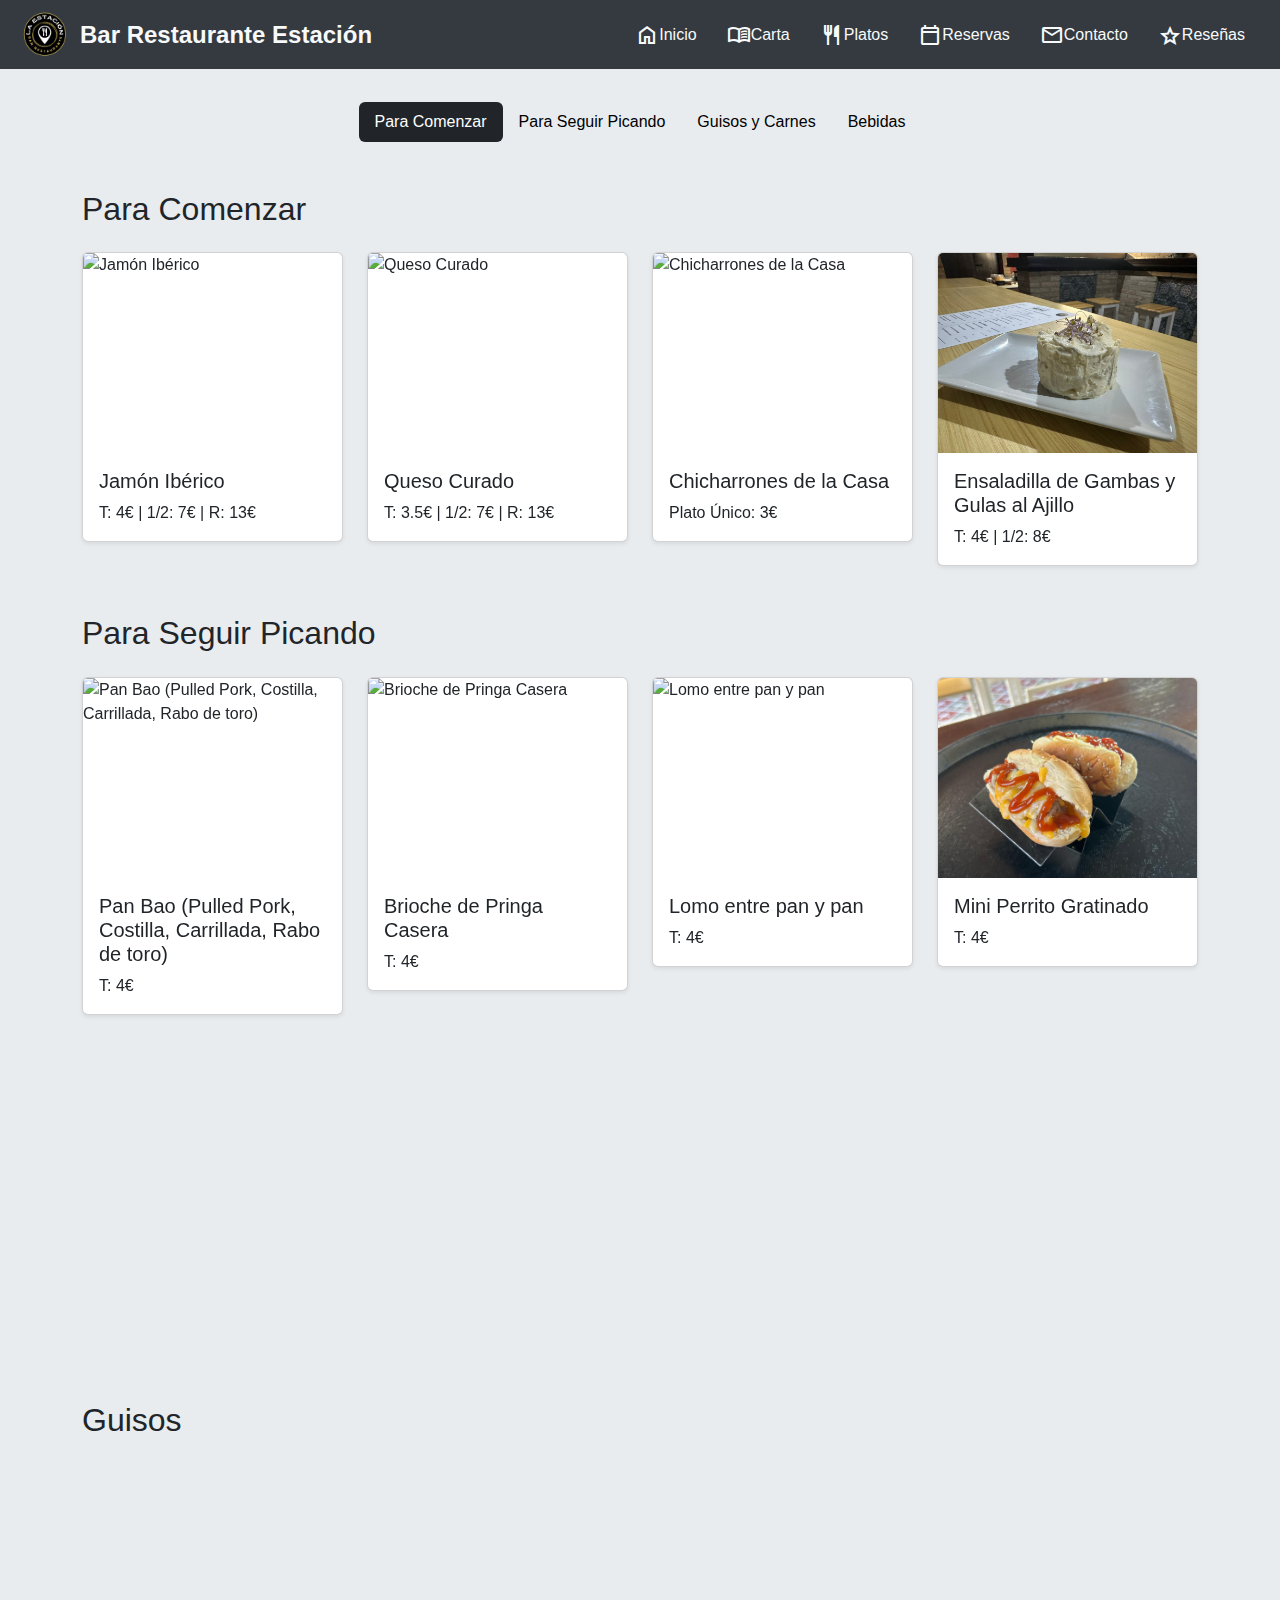
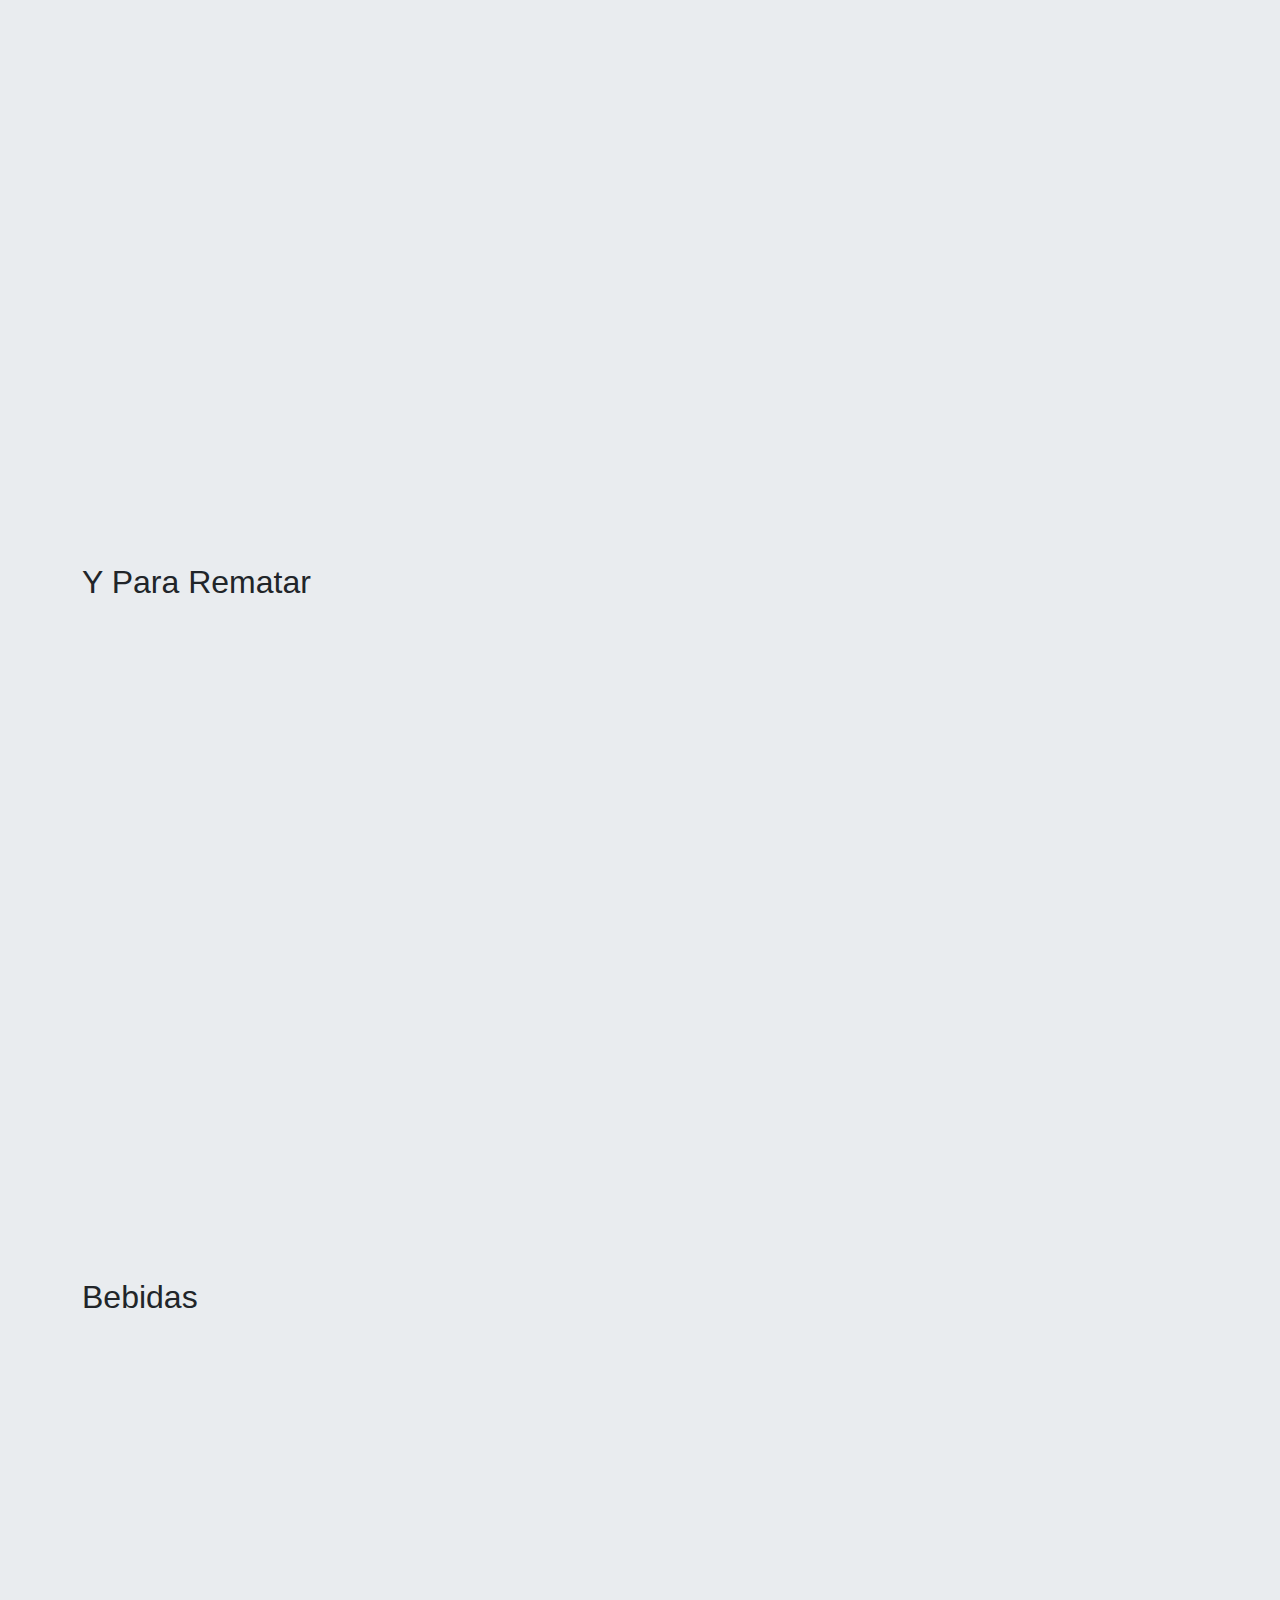
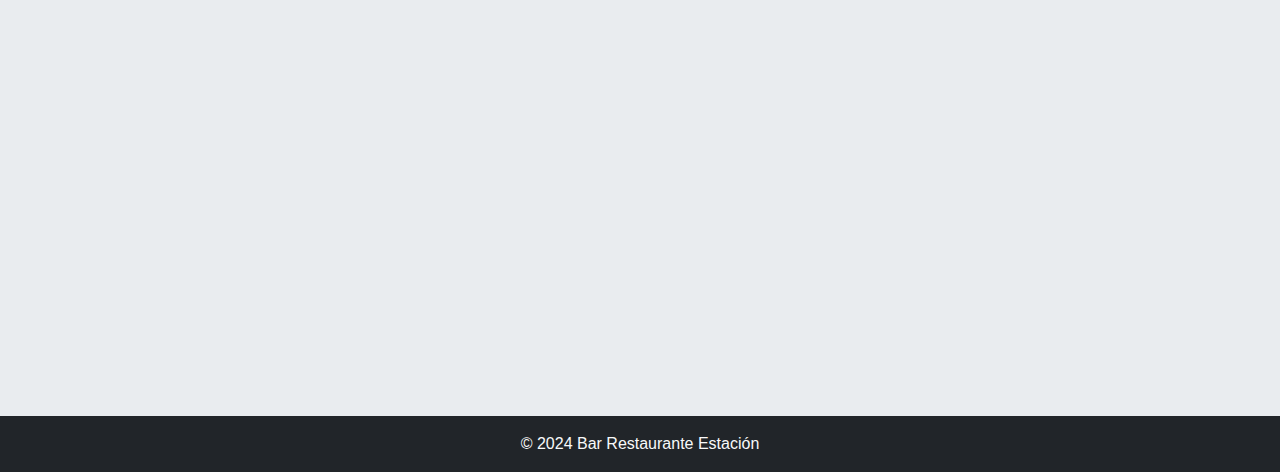
==== commit bc6601cf: "subiendo cambios" ====
--- a/menu/index.html
+++ b/menu/index.html
@@ -248,36 +248,31 @@
 
     <!-- Menú -->
     <main id="menu-grid" class="container my-5">
-      <!-- Sección: Para Comenzar -->
       <section id="para-comenzar" class="menu-section mb-5">
         <h2 class="text-prussian-blue mb-4">Para Comenzar</h2>
-        <div class="menu-items row g-4">
-          <!-- Los productos se cargarán aquí dinámicamente -->
-        </div>
-      </section>
-
-      <!-- Sección: Guisos -->
+        <div class="menu-items row g-4"></div>
+      </section>
+
+      <section id="para-seguir-picando" class="menu-section mb-5">
+        <h2 class="text-prussian-blue mb-4">Para Seguir Picando</h2>
+        <div class="menu-items row g-4"></div>
+      </section>
+
       <section id="guisos" class="menu-section mb-5">
         <h2 class="text-prussian-blue mb-4">Guisos</h2>
-        <div class="menu-items row g-4">
-          <!-- Los productos se cargarán aquí dinámicamente -->
-        </div>
+        <div class="menu-items row g-4"></div>
       </section>
 
       <!-- Sección: Y Para Rematar -->
       <section id="y-para-rematar" class="menu-section mb-5">
         <h2 class="text-prussian-blue mb-4">Y Para Rematar</h2>
-        <div class="menu-items row g-4">
-          <!-- Los productos se cargarán aquí dinámicamente -->
-        </div>
+        <div class="menu-items row g-4"></div>
       </section>
 
       <!-- Sección: Bebidas -->
       <section id="bebidas" class="menu-section mb-5">
         <h2 class="text-prussian-blue mb-4">Bebidas</h2>
-        <div class="menu-items row g-4">
-          <!-- Las cards de bebidas se cargarán aquí dinámicamente -->
-        </div>
+        <div class="menu-items row g-4"></div>
       </section>
     </main>
 
